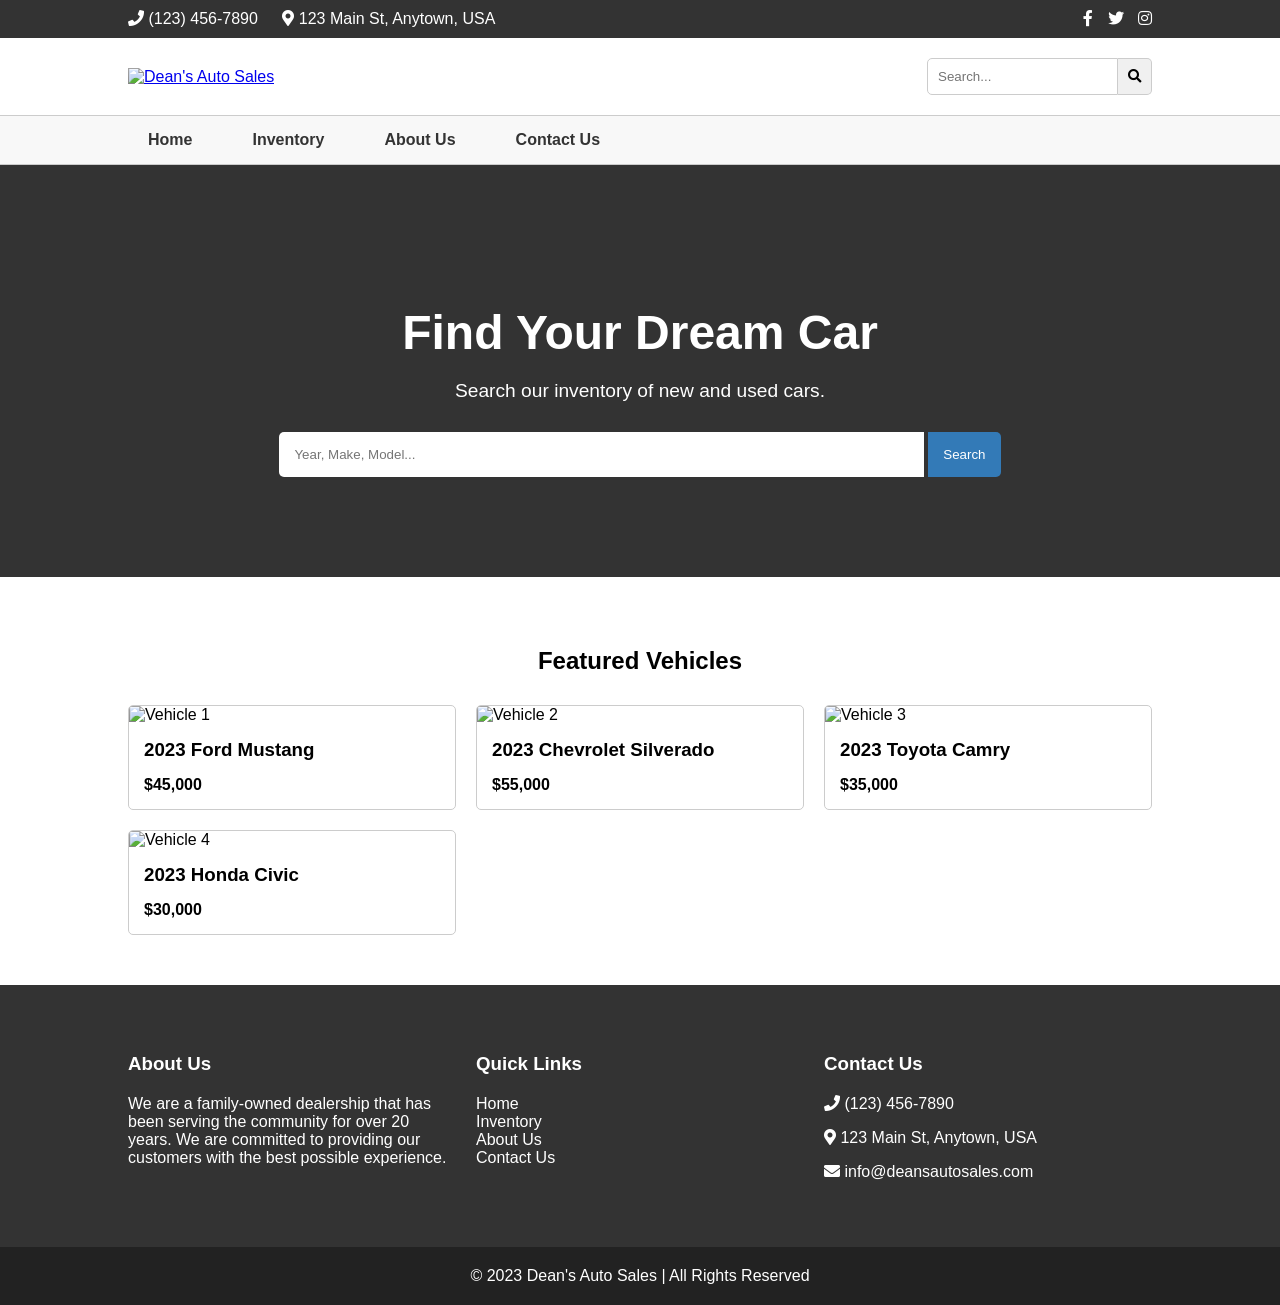
==== index.html @ e54031ce "Create initial structure for dealership website This commit creates the basic structure for the Dean" ====
<!DOCTYPE html>
<html lang="en">
<head>
    <meta charset="UTF-8">
    <meta name="viewport" content="width=device-width, initial-scale=1.0">
    <title>Dean's Auto Sales</title>
    <link rel="stylesheet" href="styles.css">
    <link rel="stylesheet" href="https://cdnjs.cloudflare.com/ajax/libs/font-awesome/5.15.4/css/all.min.css">
</head>
<body>
    <header>
        <div class="top-bar">
            <div class="container">
                <div class="contact-info">
                    <span><i class="fas fa-phone"></i> (123) 456-7890</span>
                    <span><i class="fas fa-map-marker-alt"></i> 123 Main St, Anytown, USA</span>
                </div>
                <div class="social-media">
                    <a href="#"><i class="fab fa-facebook-f"></i></a>
                    <a href="#"><i class="fab fa-twitter"></i></a>
                    <a href="#"><i class="fab fa-instagram"></i></a>
                </div>
            </div>
        </div>
        <div class="main-header">
            <div class="container">
                <div class="logo">
                    <a href="index.html">
                        <img src="https://via.placeholder.com/200x50" alt="Dean's Auto Sales">
                    </a>
                </div>
                <div class="search-bar">
                    <form>
                        <input type="text" placeholder="Search...">
                        <button type="submit"><i class="fas fa-search"></i></button>
                    </form>
                </div>
            </div>
        </div>
        <nav class="main-nav">
            <div class="container">
                <ul>
                    <li><a href="index.html">Home</a></li>
                    <li><a href="inventory.html">Inventory</a></li>
                    <li><a href="about.html">About Us</a></li>
                    <li><a href="contact.html">Contact Us</a></li>
                </ul>
            </div>
        </nav>
    </header>
    <main>
        <section class="hero">
            <div class="container">
                <h1>Find Your Dream Car</h1>
                <p>Search our inventory of new and used cars.</p>
                <div class="search-form">
                    <form>
                        <input type="text" placeholder="Year, Make, Model...">
                        <button type="submit">Search</button>
                    </form>
                </div>
            </div>
        </section>
        <section class="featured-vehicles">
            <div class="container">
                <h2>Featured Vehicles</h2>
                <div class="vehicle-grid">
                    <div class="vehicle-card">
                        <img src="https://via.placeholder.com/300x200" alt="Vehicle 1">
                        <h3>2023 Ford Mustang</h3>
                        <p>$45,000</p>
                    </div>
                    <div class="vehicle-card">
                        <img src="https://via.placeholder.com/300x200" alt="Vehicle 2">
                        <h3>2023 Chevrolet Silverado</h3>
                        <p>$55,000</p>
                    </div>
                    <div class="vehicle-card">
                        <img src="https://via.placeholder.com/300x200" alt="Vehicle 3">
                        <h3>2023 Toyota Camry</h3>
                        <p>$35,000</p>
                    </div>
                    <div class="vehicle-card">
                        <img src="https://via.placeholder.com/300x200" alt="Vehicle 4">
                        <h3>2023 Honda Civic</h3>
                        <p>$30,000</p>
                    </div>
                </div>
            </div>
        </section>
    </main>
    <footer>
        <div class="container">
            <div class="footer-content">
                <div class="footer-section about">
                    <h3>About Us</h3>
                    <p>We are a family-owned dealership that has been serving the community for over 20 years. We are committed to providing our customers with the best possible experience.</p>
                </div>
                <div class="footer-section links">
                    <h3>Quick Links</h3>
                    <ul>
                        <li><a href="index.html">Home</a></li>
                        <li><a href="inventory.html">Inventory</a></li>
                        <li><a href="about.html">About Us</a></li>
                        <li><a href="contact.html">Contact Us</a></li>
                    </ul>
                </div>
                <div class="footer-section contact">
                    <h3>Contact Us</h3>
                    <p><i class="fas fa-phone"></i> (123) 456-7890</p>
                    <p><i class="fas fa-map-marker-alt"></i> 123 Main St, Anytown, USA</p>
                    <p><i class="fas fa-envelope"></i> info@deansautosales.com</p>
                </div>
            </div>
        </div>
        <div class="footer-bottom">
            &copy; 2023 Dean's Auto Sales | All Rights Reserved
        </div>
    </footer>
    <script src="scripts.js"></script>
</body>
</html>
---- styles.css ----
/* styles.css */
body {
    font-family: Arial, sans-serif;
    margin: 0;
    padding: 0;
}

.container {
    width: 80%;
    margin: 0 auto;
}

.top-bar {
    background-color: #333;
    color: #fff;
    padding: 10px 0;
}

.top-bar .container {
    display: flex;
    justify-content: space-between;
    align-items: center;
}

.contact-info span {
    margin-right: 20px;
}

.social-media a {
    color: #fff;
    margin-left: 10px;
}

.main-header {
    padding: 20px 0;
}

.main-header .container {
    display: flex;
    justify-content: space-between;
    align-items: center;
}

.logo img {
    max-width: 200px;
}

.search-bar form {
    display: flex;
}

.search-bar input {
    padding: 10px;
    border: 1px solid #ccc;
    border-radius: 5px 0 0 5px;
}

.search-bar button {
    padding: 10px;
    border: 1px solid #ccc;
    background-color: #f0f0f0;
    border-left: none;
    border-radius: 0 5px 5px 0;
    cursor: pointer;
}

.main-nav {
    background-color: #f8f8f8;
    border-top: 1px solid #ccc;
    border-bottom: 1px solid #ccc;
}

.main-nav ul {
    list-style: none;
    margin: 0;
    padding: 0;
    display: flex;
}

.main-nav li {
    margin-right: 20px;
}

.main-nav a {
    display: block;
    padding: 15px 20px;
    text-decoration: none;
    color: #333;
    font-weight: bold;
}

.main-nav a:hover {
    background-color: #ddd;
}

/* Hero Section */
.hero {
    background-image: url('https://via.placeholder.com/1920x1080');
    background-color: #333;
    background-size: cover;
    background-position: center;
    color: #fff;
    padding: 100px 0;
    text-align: center;
}

.hero h1 {
    font-size: 3em;
    margin-bottom: 20px;
}

.hero p {
    font-size: 1.2em;
    margin-bottom: 30px;
}

.search-form input {
    padding: 15px;
    width: 60%;
    border: none;
    border-radius: 5px 0 0 5px;
}

.search-form button {
    padding: 15px;
    border: none;
    background-color: #337ab7;
    color: #fff;
    border-radius: 0 5px 5px 0;
    cursor: pointer;
}

/* Featured Vehicles Section */
.featured-vehicles {
    padding: 50px 0;
}

.featured-vehicles h2 {
    text-align: center;
    margin-bottom: 30px;
}

.vehicle-grid {
    display: grid;
    grid-template-columns: repeat(auto-fit, minmax(300px, 1fr));
    grid-gap: 20px;
}

.vehicle-card {
    border: 1px solid #ccc;
    border-radius: 5px;
    overflow: hidden;
}

.vehicle-card img {
    width: 100%;
    height: 200px;
    object-fit: cover;
}

.vehicle-card h3 {
    padding: 15px;
    margin: 0;
}

.vehicle-card p {
    padding: 0 15px 15px;
    margin: 0;
    font-weight: bold;
}

/* Footer */
footer {
    background-color: #333;
    color: #fff;
    padding: 50px 0 0;
}

.footer-content {
    display: grid;
    grid-template-columns: repeat(auto-fit, minmax(250px, 1fr));
    grid-gap: 20px;
}

.footer-section h3 {
    margin-bottom: 20px;
}

.footer-section ul {
    list-style: none;
    padding: 0;
}

.footer-section a {
    color: #fff;
    text-decoration: none;
}

.footer-bottom {
    background-color: #222;
    padding: 20px;
    text-align: center;
    margin-top: 50px;
}

/* Contact Form */
.contact-form {
    padding: 50px 0;
}

.contact-form h2 {
    text-align: center;
    margin-bottom: 30px;
}

.contact-form form {
    display: flex;
    flex-direction: column;
    width: 60%;
    margin: 0 auto;
}

.contact-form input,
.contact-form textarea {
    padding: 15px;
    margin-bottom: 20px;
    border: 1px solid #ccc;
    border-radius: 5px;
}

.contact-form button {
    padding: 15px;
    border: none;
    background-color: #337ab7;
    color: #fff;
    border-radius: 5px;
    cursor: pointer;
}
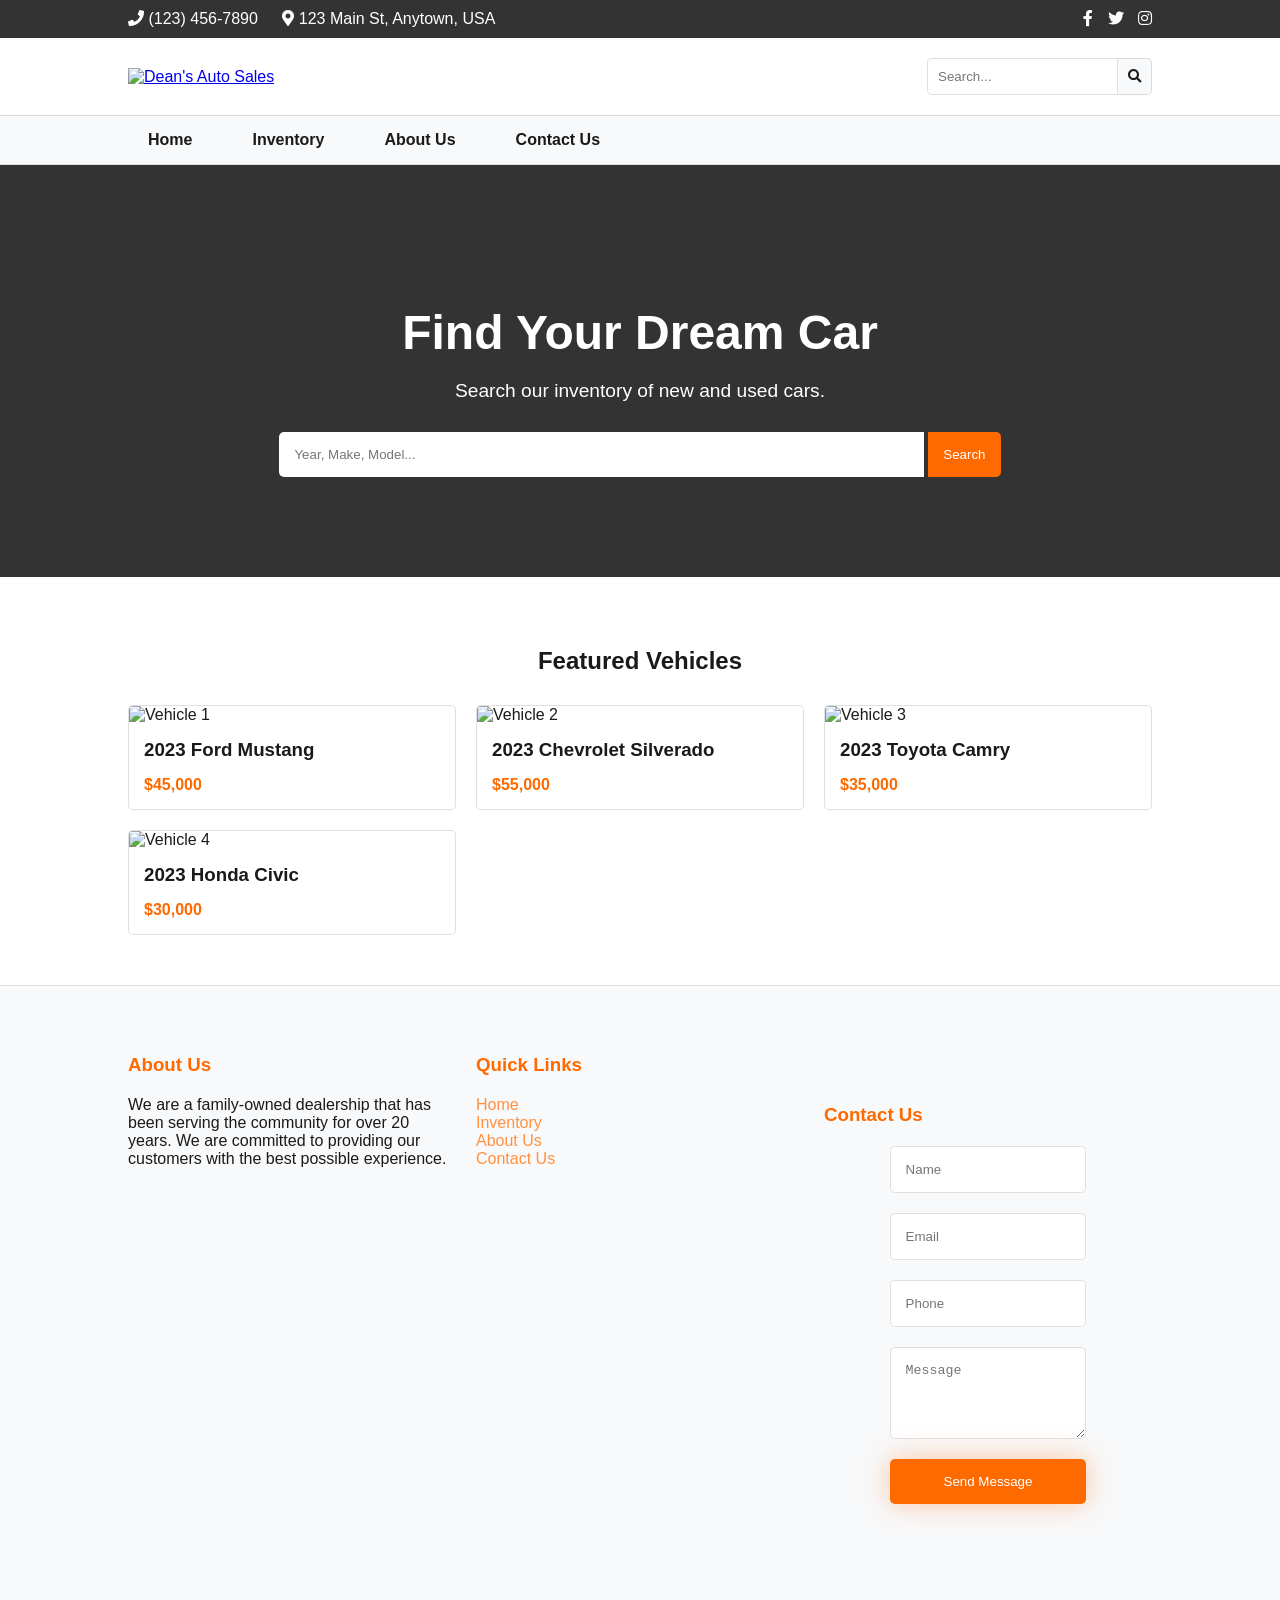
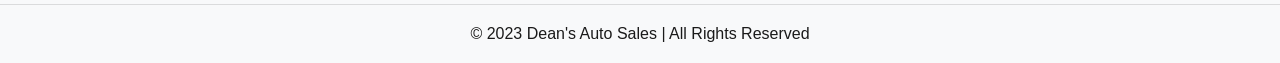
==== commit d10b7db7: "feat: Implement theme switching and contact form This commit introduces several new features and imp" ====
--- a/index.html
+++ b/index.html
@@ -89,7 +89,7 @@
             </div>
         </section>
     </main>
-    <footer>
+    <footer class="footer">
         <div class="container">
             <div class="footer-content">
                 <div class="footer-section about">
@@ -105,11 +105,15 @@
                         <li><a href="contact.html">Contact Us</a></li>
                     </ul>
                 </div>
-                <div class="footer-section contact">
+                <div class="footer-section contact-form-section">
                     <h3>Contact Us</h3>
-                    <p><i class="fas fa-phone"></i> (123) 456-7890</p>
-                    <p><i class="fas fa-map-marker-alt"></i> 123 Main St, Anytown, USA</p>
-                    <p><i class="fas fa-envelope"></i> info@deansautosales.com</p>
+                    <form class="contact-form">
+                        <input type="text" name="name" placeholder="Name" required>
+                        <input type="email" name="email" placeholder="Email" required>
+                        <input type="tel" name="phone" placeholder="Phone">
+                        <textarea name="message" placeholder="Message" rows="4"></textarea>
+                        <button type="submit">Send Message</button>
+                    </form>
                 </div>
             </div>
         </div>
--- a/styles.css
+++ b/styles.css
@@ -1,8 +1,30 @@
-/* styles.css */
+:root {
+    --bg: #ffffff;
+    --surface: #f8f9fa;
+    --text: #1a1a1a;
+    --muted: #666666;
+    --brand: #ff6a00;
+    --brand2: #ff9140;
+    --card: #ffffff;
+    --stroke: rgba(0,0,0,.12);
+    --input-bg: #ffffff;
+    --media-bg: #ece6ff;
+    --btn-primary-text: #ffffff;
+    --btn-primary-dark: #e55a00;
+    --btn-primary-border: #cc5000;
+    --header-bg: rgba(255,255,255,.95);
+    --footer-bg: rgba(248, 249, 250, 0.95);
+    --nav-mobile-bg: rgba(255,255,255,.98);
+    --glow-shadow: 0 0 28px rgba(255,106,0,.35);
+}
+
+/* Global Styles */
 body {
     font-family: Arial, sans-serif;
     margin: 0;
     padding: 0;
+    background-color: var(--bg);
+    color: var(--text);
 }
 
 .container {
@@ -10,6 +32,7 @@
     margin: 0 auto;
 }
 
+/* Header */
 .top-bar {
     background-color: #333;
     color: #fff;
@@ -33,6 +56,7 @@
 
 .main-header {
     padding: 20px 0;
+    background-color: var(--header-bg);
 }
 
 .main-header .container {
@@ -51,23 +75,26 @@
 
 .search-bar input {
     padding: 10px;
-    border: 1px solid #ccc;
+    border: 1px solid var(--stroke);
     border-radius: 5px 0 0 5px;
+    background-color: var(--input-bg);
+    color: var(--text);
 }
 
 .search-bar button {
     padding: 10px;
-    border: 1px solid #ccc;
-    background-color: #f0f0f0;
+    border: 1px solid var(--stroke);
+    background-color: var(--surface);
     border-left: none;
     border-radius: 0 5px 5px 0;
     cursor: pointer;
+    color: var(--text);
 }
 
 .main-nav {
-    background-color: #f8f8f8;
-    border-top: 1px solid #ccc;
-    border-bottom: 1px solid #ccc;
+    background-color: var(--surface);
+    border-top: 1px solid var(--stroke);
+    border-bottom: 1px solid var(--stroke);
 }
 
 .main-nav ul {
@@ -85,12 +112,12 @@
     display: block;
     padding: 15px 20px;
     text-decoration: none;
-    color: #333;
+    color: var(--text);
     font-weight: bold;
 }
 
 .main-nav a:hover {
-    background-color: #ddd;
+    background-color: var(--stroke);
 }
 
 /* Hero Section */
@@ -119,13 +146,15 @@
     width: 60%;
     border: none;
     border-radius: 5px 0 0 5px;
+    background-color: var(--input-bg);
+    color: var(--text);
 }
 
 .search-form button {
     padding: 15px;
     border: none;
-    background-color: #337ab7;
-    color: #fff;
+    background-color: var(--brand);
+    color: var(--btn-primary-text);
     border-radius: 0 5px 5px 0;
     cursor: pointer;
 }
@@ -147,9 +176,10 @@
 }
 
 .vehicle-card {
-    border: 1px solid #ccc;
+    border: 1px solid var(--stroke);
     border-radius: 5px;
     overflow: hidden;
+    background-color: var(--card);
 }
 
 .vehicle-card img {
@@ -167,13 +197,15 @@
     padding: 0 15px 15px;
     margin: 0;
     font-weight: bold;
+    color: var(--brand);
 }
 
 /* Footer */
 footer {
-    background-color: #333;
-    color: #fff;
+    background-color: var(--footer-bg);
+    color: var(--text);
     padding: 50px 0 0;
+    border-top: 1px solid var(--stroke);
 }
 
 .footer-content {
@@ -184,6 +216,7 @@
 
 .footer-section h3 {
     margin-bottom: 20px;
+    color: var(--brand);
 }
 
 .footer-section ul {
@@ -192,28 +225,34 @@
 }
 
 .footer-section a {
-    color: #fff;
+    color: var(--brand2);
     text-decoration: none;
 }
 
+.footer-section a:hover {
+    color: var(--brand);
+}
+
 .footer-bottom {
-    background-color: #222;
+    background-color: var(--surface);
     padding: 20px;
     text-align: center;
     margin-top: 50px;
+    border-top: 1px solid var(--stroke);
 }
 
 /* Contact Form */
-.contact-form {
+.contact-form-section {
     padding: 50px 0;
 }
 
-.contact-form h2 {
+.contact-form-section h2 {
     text-align: center;
     margin-bottom: 30px;
-}
-
-.contact-form form {
+    color: var(--brand);
+}
+
+.contact-form {
     display: flex;
     flex-direction: column;
     width: 60%;
@@ -224,15 +263,103 @@
 .contact-form textarea {
     padding: 15px;
     margin-bottom: 20px;
-    border: 1px solid #ccc;
+    border: 1px solid var(--stroke);
     border-radius: 5px;
+    background-color: var(--input-bg);
+    color: var(--text);
 }
 
 .contact-form button {
     padding: 15px;
     border: none;
-    background-color: #337ab7;
-    color: #fff;
+    background-color: var(--brand);
+    color: var(--btn-primary-text);
     border-radius: 5px;
     cursor: pointer;
-}
+    box-shadow: var(--glow-shadow);
+}
+
+.contact-form button:hover {
+    background-color: var(--btn-primary-dark);
+}
+
+/* Vehicle Detail Page Styles */
+.vehicle-detail-page {
+    padding: 40px 0;
+}
+.detail-header {
+    display: flex;
+    gap: 30px;
+    flex-wrap: wrap;
+}
+.album-column {
+    flex: 1;
+    min-width: 300px;
+    max-width: 600px;
+}
+.detail-info {
+    flex: 1;
+    min-width: 300px;
+}
+.viewer {
+    position: relative;
+    border-radius: 8px;
+    overflow: hidden;
+    background: var(--media-bg);
+}
+.viewer img {
+    width: 100%;
+    height: auto;
+    display: block;
+}
+.thumbs {
+    display: flex;
+    gap: 8px;
+    margin-top: 10px;
+    flex-wrap: nowrap;
+    overflow-x: auto;
+}
+.thumb {
+    flex: 0 0 auto;
+    border: 2px solid transparent;
+    border-radius: 6px;
+    cursor: pointer;
+    overflow: hidden;
+    width: 80px;
+    height: 60px;
+}
+.thumb img {
+    width: 100%;
+    height: 100%;
+    object-fit: cover;
+    display: block;
+}
+.thumb.active {
+    border-color: var(--brand);
+}
+
+.description-box {
+    margin-top: 20px;
+    padding: 20px;
+    background: var(--surface);
+    border-radius: 12px;
+    border: 1px solid var(--stroke);
+}
+.description-box h2 {
+    font-size: 22px;
+    font-weight: 700;
+    color: var(--brand);
+    margin-bottom: 12px;
+}
+.specs .spec {
+    background: color-mix(in srgb, var(--brand) 10%, transparent);
+    border: 1px solid var(--stroke);
+    border-radius: 10px;
+    padding: 10px;
+    margin-bottom: 10px;
+}
+.price {
+    color: var(--brand);
+    font-size: 2em;
+    font-weight: bold;
+}
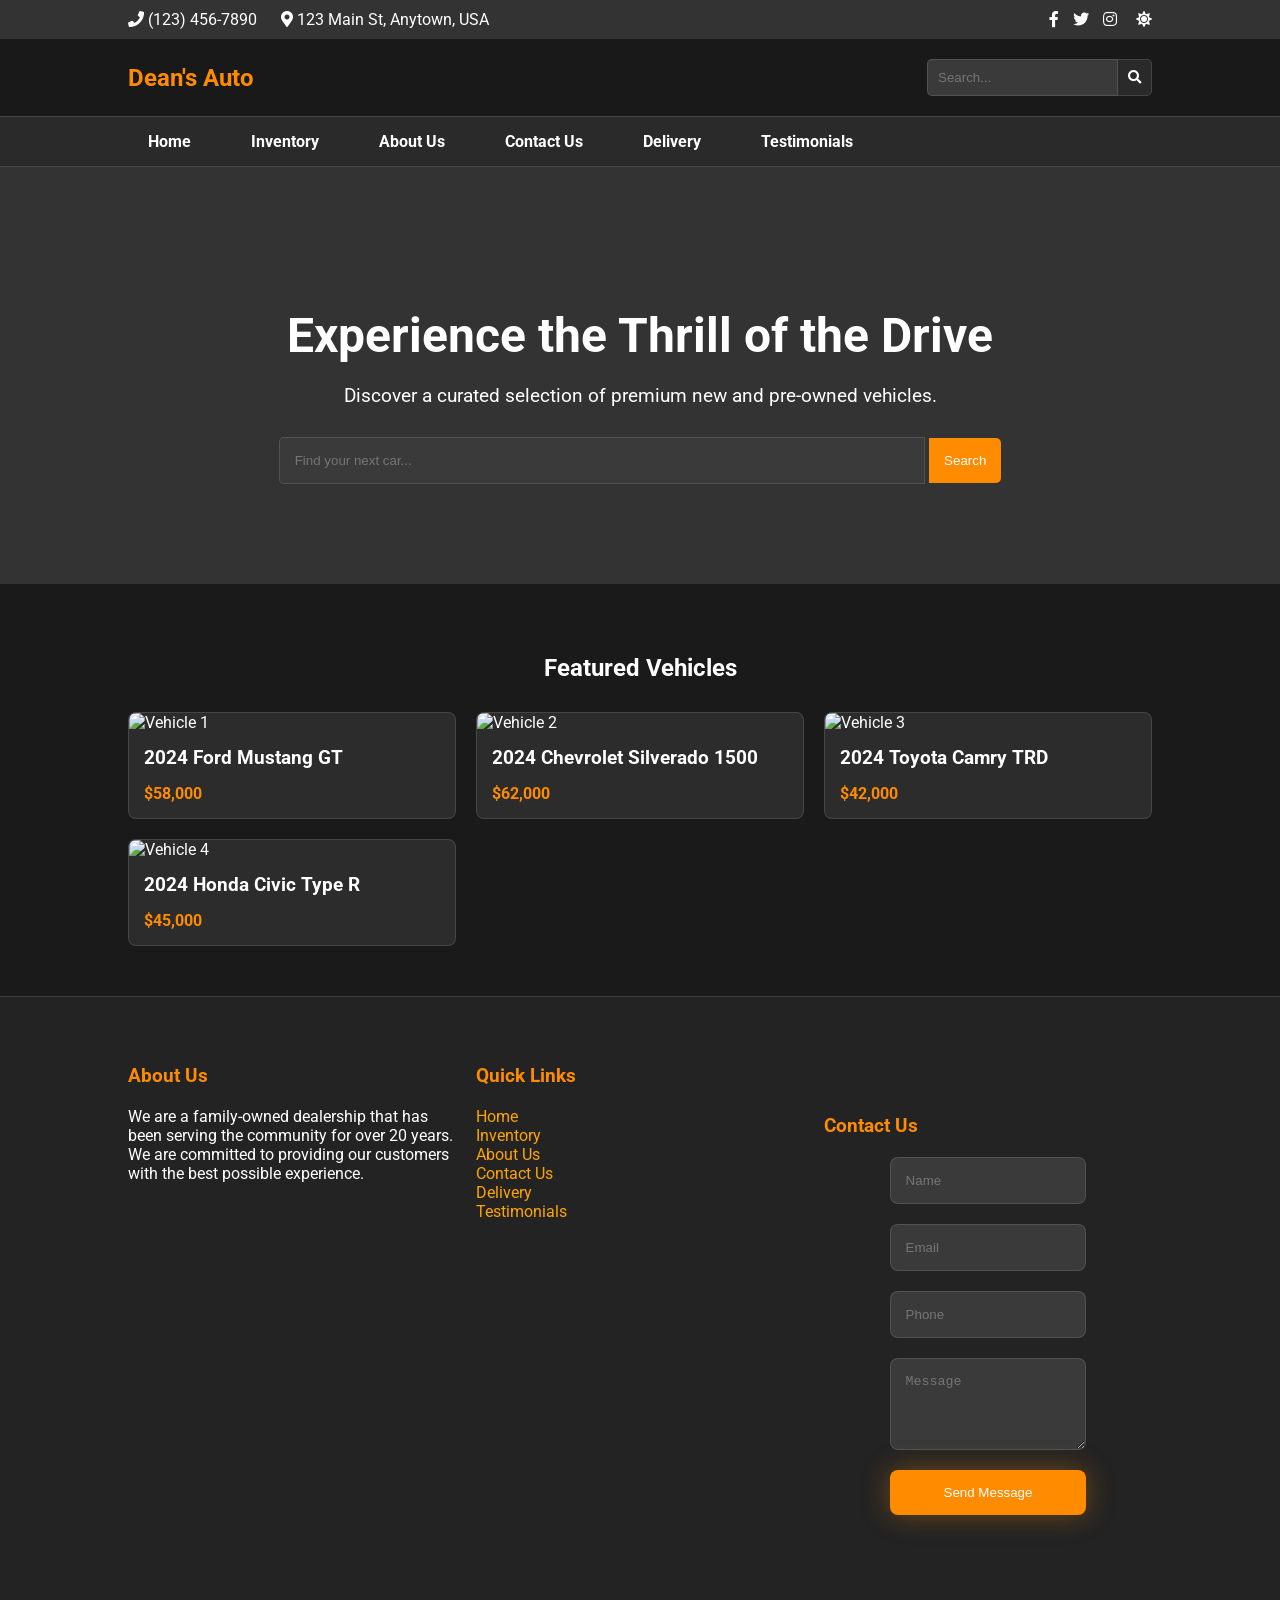
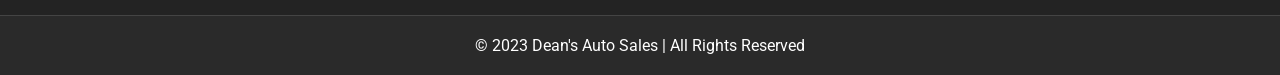
==== commit 4f16fdb1: "feat: Implement final static site with JS templating and theme switcher This commit delivers the com" ====
--- a/index.html
+++ b/index.html
@@ -3,59 +3,21 @@
 <head>
     <meta charset="UTF-8">
     <meta name="viewport" content="width=device-width, initial-scale=1.0">
-    <title>Dean's Auto Sales</title>
-    <link rel="stylesheet" href="styles.css">
+    <title>Home - Dean's Auto Sales</title>
+    <link rel="stylesheet" href="assets/css/styles.css">
     <link rel="stylesheet" href="https://cdnjs.cloudflare.com/ajax/libs/font-awesome/5.15.4/css/all.min.css">
+    <link href="https://fonts.googleapis.com/css2?family=Roboto:wght@400;700&display=swap" rel="stylesheet">
 </head>
 <body>
-    <header>
-        <div class="top-bar">
+    <div id="header-placeholder"></div>
+    <main>
+        <section class="hero" style="background-image: url('https://via.placeholder.com/1920x1080');">
             <div class="container">
-                <div class="contact-info">
-                    <span><i class="fas fa-phone"></i> (123) 456-7890</span>
-                    <span><i class="fas fa-map-marker-alt"></i> 123 Main St, Anytown, USA</span>
-                </div>
-                <div class="social-media">
-                    <a href="#"><i class="fab fa-facebook-f"></i></a>
-                    <a href="#"><i class="fab fa-twitter"></i></a>
-                    <a href="#"><i class="fab fa-instagram"></i></a>
-                </div>
-            </div>
-        </div>
-        <div class="main-header">
-            <div class="container">
-                <div class="logo">
-                    <a href="index.html">
-                        <img src="https://via.placeholder.com/200x50" alt="Dean's Auto Sales">
-                    </a>
-                </div>
-                <div class="search-bar">
-                    <form>
-                        <input type="text" placeholder="Search...">
-                        <button type="submit"><i class="fas fa-search"></i></button>
-                    </form>
-                </div>
-            </div>
-        </div>
-        <nav class="main-nav">
-            <div class="container">
-                <ul>
-                    <li><a href="index.html">Home</a></li>
-                    <li><a href="inventory.html">Inventory</a></li>
-                    <li><a href="about.html">About Us</a></li>
-                    <li><a href="contact.html">Contact Us</a></li>
-                </ul>
-            </div>
-        </nav>
-    </header>
-    <main>
-        <section class="hero">
-            <div class="container">
-                <h1>Find Your Dream Car</h1>
-                <p>Search our inventory of new and used cars.</p>
+                <h1>Experience the Thrill of the Drive</h1>
+                <p>Discover a curated selection of premium new and pre-owned vehicles.</p>
                 <div class="search-form">
                     <form>
-                        <input type="text" placeholder="Year, Make, Model...">
+                        <input type="text" placeholder="Find your next car...">
                         <button type="submit">Search</button>
                     </form>
                 </div>
@@ -67,60 +29,30 @@
                 <div class="vehicle-grid">
                     <div class="vehicle-card">
                         <img src="https://via.placeholder.com/300x200" alt="Vehicle 1">
-                        <h3>2023 Ford Mustang</h3>
-                        <p>$45,000</p>
+                        <h3>2024 Ford Mustang GT</h3>
+                        <p>$58,000</p>
                     </div>
                     <div class="vehicle-card">
                         <img src="https://via.placeholder.com/300x200" alt="Vehicle 2">
-                        <h3>2023 Chevrolet Silverado</h3>
-                        <p>$55,000</p>
+                        <h3>2024 Chevrolet Silverado 1500</h3>
+                        <p>$62,000</p>
                     </div>
                     <div class="vehicle-card">
                         <img src="https://via.placeholder.com/300x200" alt="Vehicle 3">
-                        <h3>2023 Toyota Camry</h3>
-                        <p>$35,000</p>
+                        <h3>2024 Toyota Camry TRD</h3>
+                        <p>$42,000</p>
                     </div>
                     <div class="vehicle-card">
                         <img src="https://via.placeholder.com/300x200" alt="Vehicle 4">
-                        <h3>2023 Honda Civic</h3>
-                        <p>$30,000</p>
+                        <h3>2024 Honda Civic Type R</h3>
+                        <p>$45,000</p>
                     </div>
                 </div>
             </div>
         </section>
     </main>
-    <footer class="footer">
-        <div class="container">
-            <div class="footer-content">
-                <div class="footer-section about">
-                    <h3>About Us</h3>
-                    <p>We are a family-owned dealership that has been serving the community for over 20 years. We are committed to providing our customers with the best possible experience.</p>
-                </div>
-                <div class="footer-section links">
-                    <h3>Quick Links</h3>
-                    <ul>
-                        <li><a href="index.html">Home</a></li>
-                        <li><a href="inventory.html">Inventory</a></li>
-                        <li><a href="about.html">About Us</a></li>
-                        <li><a href="contact.html">Contact Us</a></li>
-                    </ul>
-                </div>
-                <div class="footer-section contact-form-section">
-                    <h3>Contact Us</h3>
-                    <form class="contact-form">
-                        <input type="text" name="name" placeholder="Name" required>
-                        <input type="email" name="email" placeholder="Email" required>
-                        <input type="tel" name="phone" placeholder="Phone">
-                        <textarea name="message" placeholder="Message" rows="4"></textarea>
-                        <button type="submit">Send Message</button>
-                    </form>
-                </div>
-            </div>
-        </div>
-        <div class="footer-bottom">
-            &copy; 2023 Dean's Auto Sales | All Rights Reserved
-        </div>
-    </footer>
-    <script src="scripts.js"></script>
+    <div id="footer-placeholder"></div>
+    <script src="assets/js/main.js"></script>
+    <script src="assets/js/scripts.js"></script>
 </body>
-</html>+</html>
--- a/assets/css/styles.css
+++ b/assets/css/styles.css
@@ -0,0 +1,605 @@
+:root {
+    --bg: #1a1a1a;
+    --surface: #2a2a2a;
+    --text: #ffffff;
+    --muted: #a0a0a0;
+    --brand: #ff8c00;
+    --brand2: #ffa500;
+    --card: #2c2c2c;
+    --stroke: rgba(255,255,255,.12);
+    --input-bg: #3a3a3a;
+    --media-bg: #3c3c3c;
+    --btn-primary-text: #ffffff;
+    --btn-primary-dark: #e07b00;
+    --btn-primary-border: #c76e00;
+    --header-bg: rgba(26,26,26,.95);
+    --footer-bg: rgba(36, 36, 36, 0.95);
+    --nav-mobile-bg: rgba(26,26,26,.98);
+    --glow-shadow: 0 0 28px rgba(255,140,0,.35);
+}
+
+/* Global Styles */
+body {
+    font-family: 'Roboto', sans-serif;
+    margin: 0;
+    padding: 0;
+    background-color: var(--bg);
+    color: var(--text);
+}
+
+.container {
+    width: 80%;
+    margin: 0 auto;
+}
+
+/* Header */
+.top-bar {
+    background-color: #333;
+    color: #fff;
+    padding: 10px 0;
+}
+
+.top-bar .container {
+    display: flex;
+    justify-content: space-between;
+    align-items: center;
+}
+
+.contact-info span {
+    margin-right: 20px;
+}
+
+.social-media a {
+    color: #fff;
+    margin-left: 10px;
+    transition: color 0.3s ease;
+}
+
+.social-media a:hover {
+    color: var(--brand);
+}
+
+.theme-toggle-btn {
+    background: none;
+    border: none;
+    color: var(--text);
+    cursor: pointer;
+    font-size: 16px;
+    margin-left: 15px;
+    padding: 0;
+    transition: color 0.3s ease;
+}
+
+.theme-toggle-btn:hover {
+    color: var(--brand);
+}
+
+.main-header {
+    padding: 20px 0;
+    background-color: var(--header-bg);
+}
+
+.main-header .container {
+    display: flex;
+    justify-content: space-between;
+    align-items: center;
+}
+
+.logo img {
+    max-width: 200px;
+}
+
+.search-bar form {
+    display: flex;
+}
+
+.search-bar input {
+    padding: 10px;
+    border: 1px solid var(--stroke);
+    border-radius: 5px 0 0 5px;
+    background-color: var(--input-bg);
+    color: var(--text);
+    transition: border-color 0.3s ease;
+}
+
+.search-bar input:focus {
+    outline: none;
+    border-color: var(--brand);
+}
+
+.search-bar button {
+    padding: 10px;
+    border: 1px solid var(--stroke);
+    background-color: var(--surface);
+    border-left: none;
+    border-radius: 0 5px 5px 0;
+    cursor: pointer;
+    color: var(--text);
+    transition: background-color 0.3s ease;
+}
+
+.search-bar button:hover {
+    background-color: var(--brand);
+}
+
+.main-nav {
+    background-color: var(--surface);
+    border-top: 1px solid var(--stroke);
+    border-bottom: 1px solid var(--stroke);
+}
+
+.main-nav ul {
+    list-style: none;
+    margin: 0;
+    padding: 0;
+    display: flex;
+}
+
+.main-nav li {
+    margin-right: 20px;
+}
+
+.main-nav a {
+    display: block;
+    padding: 15px 20px;
+    text-decoration: none;
+    color: var(--text);
+    font-weight: bold;
+    transition: background-color 0.3s ease, color 0.3s ease;
+}
+
+.main-nav a:hover {
+    background-color: var(--brand);
+    color: var(--btn-primary-text);
+}
+
+/* Hero Section */
+.hero {
+    background-image: url('https://via.placeholder.com/1920x1080');
+    background-color: #333;
+    background-size: cover;
+    background-position: center;
+    color: #fff;
+    padding: 100px 0;
+    text-align: center;
+    animation: fadeIn 1s ease-in-out;
+}
+
+.hero h1 {
+    font-size: 3em;
+    margin-bottom: 20px;
+}
+
+.hero p {
+    font-size: 1.2em;
+    margin-bottom: 30px;
+}
+
+.search-form input {
+    padding: 15px;
+    width: 60%;
+    border: 1px solid var(--stroke);
+    border-radius: 5px 0 0 5px;
+    background-color: var(--input-bg);
+    color: var(--text);
+    transition: border-color 0.3s ease;
+}
+
+.search-form input:focus {
+    outline: none;
+    border-color: var(--brand);
+}
+
+.search-form button {
+    padding: 15px;
+    border: none;
+    background-color: var(--brand);
+    color: var(--btn-primary-text);
+    border-radius: 0 5px 5px 0;
+    cursor: pointer;
+    transition: background-color 0.3s ease;
+}
+
+.search-form button:hover {
+    background-color: var(--btn-primary-dark);
+}
+
+/* Featured Vehicles Section */
+.featured-vehicles {
+    padding: 50px 0;
+}
+
+.featured-vehicles h2 {
+    text-align: center;
+    margin-bottom: 30px;
+}
+
+.vehicle-grid {
+    display: grid;
+    grid-template-columns: repeat(auto-fit, minmax(300px, 1fr));
+    grid-gap: 20px;
+    animation: fadeIn 1s ease-in-out;
+}
+
+.vehicle-card {
+    border: 1px solid var(--stroke);
+    border-radius: 8px;
+    overflow: hidden;
+    background-color: var(--card);
+    transition: transform 0.3s ease, box-shadow 0.3s ease;
+}
+
+.vehicle-card:hover {
+    transform: translateY(-5px);
+    box-shadow: 0 10px 20px rgba(0,0,0,0.2);
+}
+
+.vehicle-card img {
+    width: 100%;
+    height: 200px;
+    object-fit: cover;
+}
+
+.vehicle-card h3 {
+    padding: 15px;
+    margin: 0;
+}
+
+.vehicle-card p {
+    padding: 0 15px 15px;
+    margin: 0;
+    font-weight: bold;
+    color: var(--brand);
+}
+
+/* Footer */
+footer {
+    background-color: var(--footer-bg);
+    color: var(--text);
+    padding: 50px 0 0;
+    border-top: 1px solid var(--stroke);
+}
+
+.footer-content {
+    display: grid;
+    grid-template-columns: repeat(auto-fit, minmax(250px, 1fr));
+    grid-gap: 20px;
+}
+
+.footer-section h3 {
+    margin-bottom: 20px;
+    color: var(--brand);
+}
+
+.footer-section ul {
+    list-style: none;
+    padding: 0;
+}
+
+.footer-section a {
+    color: var(--brand2);
+    text-decoration: none;
+    transition: color 0.3s ease;
+}
+
+.footer-section a:hover {
+    color: var(--brand);
+}
+
+.footer-bottom {
+    background-color: var(--surface);
+    padding: 20px;
+    text-align: center;
+    margin-top: 50px;
+    border-top: 1px solid var(--stroke);
+}
+
+/* Contact Form */
+.contact-form-section {
+    padding: 50px 0;
+}
+
+.contact-form-section h2 {
+    text-align: center;
+    margin-bottom: 30px;
+    color: var(--brand);
+}
+
+.contact-form {
+    display: flex;
+    flex-direction: column;
+    width: 60%;
+    margin: 0 auto;
+}
+
+.contact-form input,
+.contact-form textarea {
+    padding: 15px;
+    margin-bottom: 20px;
+    border: 1px solid var(--stroke);
+    border-radius: 8px;
+    background-color: var(--input-bg);
+    color: var(--text);
+    transition: border-color 0.3s ease, box-shadow 0.3s ease;
+}
+
+.contact-form input:focus,
+.contact-form textarea:focus {
+    outline: none;
+    border-color: var(--brand);
+    box-shadow: 0 0 10px rgba(255,140,0,0.5);
+}
+
+.contact-form button {
+    padding: 15px;
+    border: none;
+    background-color: var(--brand);
+    color: var(--btn-primary-text);
+    border-radius: 8px;
+    cursor: pointer;
+    box-shadow: var(--glow-shadow);
+    transition: background-color 0.3s ease, transform 0.3s ease;
+}
+
+.contact-form button:hover {
+    background-color: var(--btn-primary-dark);
+    transform: scale(1.05);
+}
+
+/* Vehicle Detail Page Styles */
+.vehicle-detail-page {
+    padding: 40px 0;
+    animation: fadeIn 1s ease-in-out;
+}
+.detail-header {
+    display: flex;
+    gap: 30px;
+    flex-wrap: wrap;
+}
+.album-column {
+    flex: 1;
+    min-width: 300px;
+    max-width: 600px;
+}
+.detail-info {
+    flex: 1;
+    min-width: 300px;
+}
+.viewer {
+    position: relative;
+    border-radius: 8px;
+    overflow: hidden;
+    background: var(--media-bg);
+}
+.viewer img {
+    width: 100%;
+    height: auto;
+    display: block;
+}
+.thumbs {
+    display: flex;
+    gap: 8px;
+    margin-top: 10px;
+    flex-wrap: nowrap;
+    overflow-x: auto;
+}
+.thumb {
+    flex: 0 0 auto;
+    border: 2px solid transparent;
+    border-radius: 6px;
+    cursor: pointer;
+    overflow: hidden;
+    width: 80px;
+    height: 60px;
+    transition: border-color 0.3s ease;
+}
+.thumb img {
+    width: 100%;
+    height: 100%;
+    object-fit: cover;
+    display: block;
+}
+.thumb.active, .thumb:hover {
+    border-color: var(--brand);
+}
+
+.description-box {
+    margin-top: 20px;
+    padding: 20px;
+    background: var(--surface);
+    border-radius: 12px;
+    border: 1px solid var(--stroke);
+}
+.description-box h2 {
+    font-size: 22px;
+    font-weight: 700;
+    color: var(--brand);
+    margin-bottom: 12px;
+}
+.specs .spec {
+    background: color-mix(in srgb, var(--brand) 10%, transparent);
+    border: 1px solid var(--stroke);
+    border-radius: 10px;
+    padding: 10px;
+    margin-bottom: 10px;
+}
+.price {
+    color: var(--brand);
+    font-size: 2em;
+    font-weight: bold;
+}
+
+/* About Us Page Styles */
+.about-us {
+    padding: 50px 0;
+    animation: fadeIn 1s ease-in-out;
+}
+
+.about-us h2 {
+    text-align: center;
+    margin-bottom: 30px;
+}
+
+.meet-the-team {
+    padding: 50px 0;
+    background-color: var(--surface);
+}
+
+.meet-the-team h2 {
+    text-align: center;
+    margin-bottom: 30px;
+}
+
+.team-grid {
+    display: grid;
+    grid-template-columns: repeat(auto-fit, minmax(250px, 1fr));
+    grid-gap: 20px;
+    animation: fadeIn 1s ease-in-out;
+}
+
+.team-member {
+    text-align: center;
+    transition: transform 0.3s ease;
+}
+
+.team-member:hover {
+    transform: scale(1.05);
+}
+
+.team-member img {
+    width: 150px;
+    height: 150px;
+    border-radius: 50%;
+    object-fit: cover;
+    margin-bottom: 15px;
+    border: 3px solid var(--brand);
+}
+
+.team-member h3 {
+    margin: 0;
+}
+
+.team-member p {
+    color: var(--muted);
+}
+
+/* Animations */
+@keyframes fadeIn {
+    from {
+        opacity: 0;
+        transform: translateY(20px);
+    }
+    to {
+        opacity: 1;
+        transform: translateY(0);
+    }
+}
+
+/* Contact Page Styles */
+.contact-page {
+    padding: 50px 0;
+    animation: fadeIn 1s ease-in-out;
+}
+
+.contact-page h2 {
+    text-align: center;
+    margin-bottom: 20px;
+}
+
+.contact-page p {
+    text-align: center;
+    margin-bottom: 40px;
+    color: var(--muted);
+}
+
+.contact-grid {
+    display: grid;
+    grid-template-columns: 1fr 1fr;
+    grid-gap: 40px;
+}
+
+.contact-info-section h3 {
+    color: var(--brand);
+    margin-bottom: 15px;
+}
+
+.map {
+    margin-top: 20px;
+    border-radius: 8px;
+    overflow: hidden;
+}
+
+/* Inventory Page Styles */
+.inventory-page {
+    padding: 50px 0;
+    animation: fadeIn 1s ease-in-out;
+}
+
+.inventory-page h2 {
+    text-align: center;
+    margin-bottom: 30px;
+}
+
+.filter-sort-section {
+    display: flex;
+    justify-content: space-between;
+    align-items: center;
+    margin-bottom: 30px;
+    background-color: var(--surface);
+    padding: 20px;
+    border-radius: 8px;
+}
+
+.filter-options select,
+.sort-options select {
+    padding: 10px;
+    border: 1px solid var(--stroke);
+    border-radius: 8px;
+    background-color: var(--input-bg);
+    color: var(--text);
+    margin-right: 10px;
+    transition: border-color 0.3s ease;
+}
+
+.filter-options select:focus,
+.sort-options select:focus {
+    outline: none;
+    border-color: var(--brand);
+}
+
+/* Testimonials Page Styles */
+.testimonials-page {
+    padding: 50px 0;
+    animation: fadeIn 1s ease-in-out;
+}
+
+.testimonials-page h2 {
+    text-align: center;
+    margin-bottom: 30px;
+}
+
+.testimonial-grid {
+    display: grid;
+    grid-template-columns: repeat(auto-fit, minmax(300px, 1fr));
+    grid-gap: 20px;
+    animation: fadeIn 1s ease-in-out;
+}
+
+.testimonial-card {
+    background-color: var(--surface);
+    padding: 30px;
+    border-radius: 8px;
+    border-left: 5px solid var(--brand);
+    transition: transform 0.3s ease, box-shadow 0.3s ease;
+}
+
+.testimonial-card:hover {
+    transform: translateY(-5px);
+    box-shadow: 0 10px 20px rgba(0,0,0,0.2);
+}
+
+.customer-name {
+    font-weight: bold;
+    color: var(--brand);
+    text-align: right;
+}
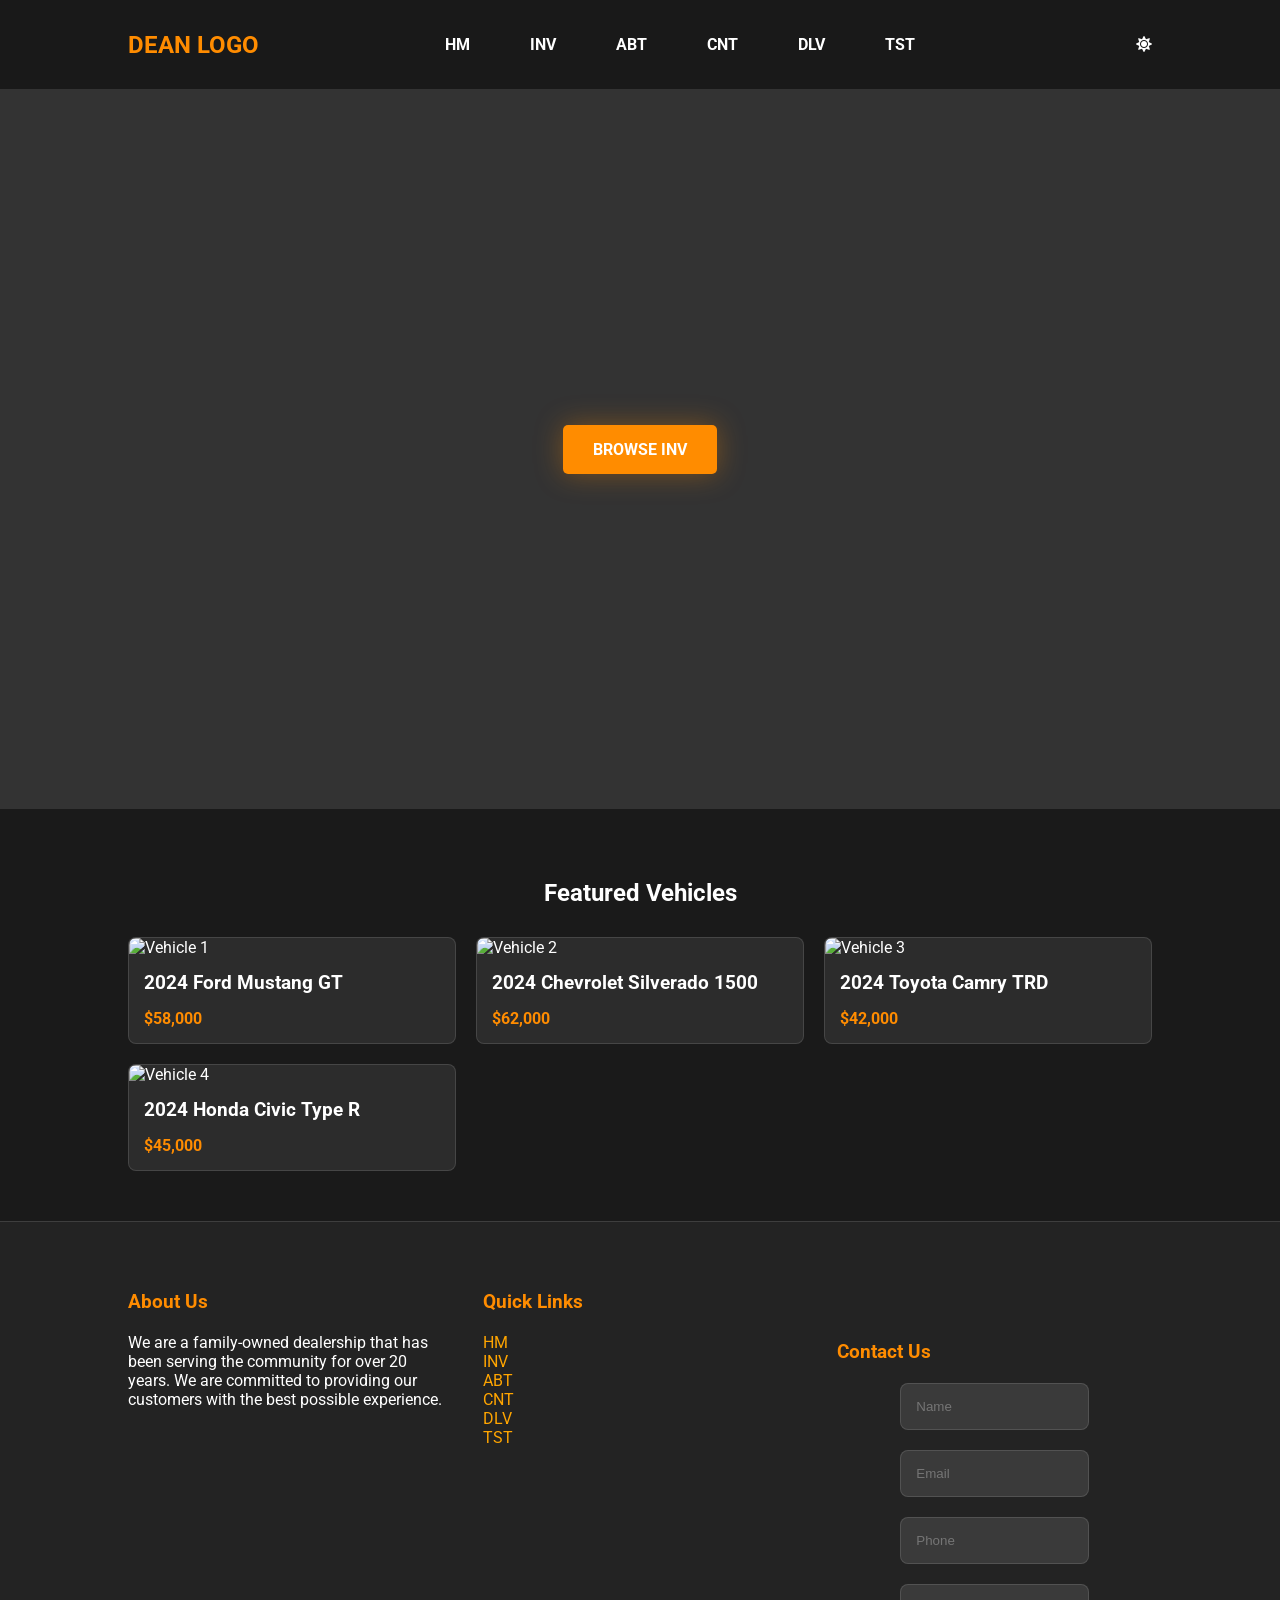
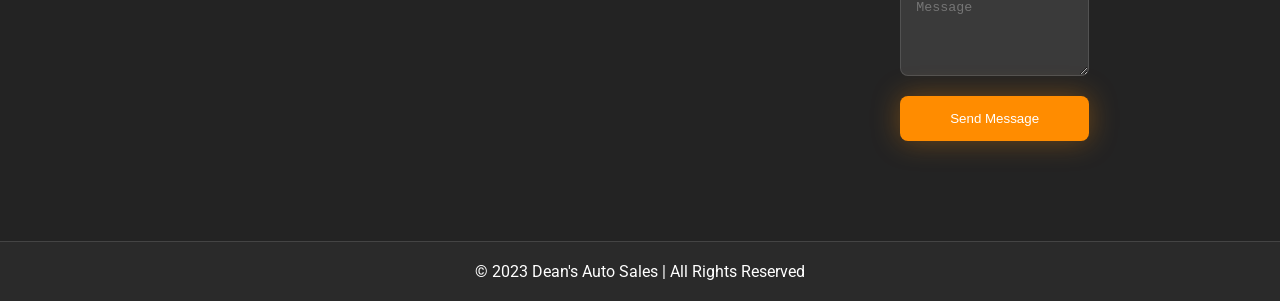
==== commit 43c85b41: "feat: Redesign header, hero, and footer Redesigned the header, hero section, and footer to match the" ====
--- a/index.html
+++ b/index.html
@@ -11,16 +11,9 @@
 <body>
     <div id="header-placeholder"></div>
     <main>
-        <section class="hero" style="background-image: url('https://via.placeholder.com/1920x1080');">
+        <section class="hero" style="background-image: url('https://placehold.co/1920x1080/2a2a2a/ffffff?text=HERO+IMAGE');">
             <div class="container">
-                <h1>Experience the Thrill of the Drive</h1>
-                <p>Discover a curated selection of premium new and pre-owned vehicles.</p>
-                <div class="search-form">
-                    <form>
-                        <input type="text" placeholder="Find your next car...">
-                        <button type="submit">Search</button>
-                    </form>
-                </div>
+                <a href="inventory.html" class="btn-hero">BROWSE INV</a>
             </div>
         </section>
         <section class="featured-vehicles">
--- a/assets/css/styles.css
+++ b/assets/css/styles.css
@@ -33,32 +33,6 @@
 }
 
 /* Header */
-.top-bar {
-    background-color: #333;
-    color: #fff;
-    padding: 10px 0;
-}
-
-.top-bar .container {
-    display: flex;
-    justify-content: space-between;
-    align-items: center;
-}
-
-.contact-info span {
-    margin-right: 20px;
-}
-
-.social-media a {
-    color: #fff;
-    margin-left: 10px;
-    transition: color 0.3s ease;
-}
-
-.social-media a:hover {
-    color: var(--brand);
-}
-
 .theme-toggle-btn {
     background: none;
     border: none;
@@ -89,43 +63,10 @@
     max-width: 200px;
 }
 
-.search-bar form {
-    display: flex;
-}
-
-.search-bar input {
-    padding: 10px;
-    border: 1px solid var(--stroke);
-    border-radius: 5px 0 0 5px;
-    background-color: var(--input-bg);
-    color: var(--text);
-    transition: border-color 0.3s ease;
-}
-
-.search-bar input:focus {
-    outline: none;
-    border-color: var(--brand);
-}
-
-.search-bar button {
-    padding: 10px;
-    border: 1px solid var(--stroke);
-    background-color: var(--surface);
-    border-left: none;
-    border-radius: 0 5px 5px 0;
-    cursor: pointer;
-    color: var(--text);
-    transition: background-color 0.3s ease;
-}
-
-.search-bar button:hover {
-    background-color: var(--brand);
-}
-
 .main-nav {
-    background-color: var(--surface);
-    border-top: 1px solid var(--stroke);
-    border-bottom: 1px solid var(--stroke);
+    flex-grow: 1;
+    display: flex;
+    justify-content: center;
 }
 
 .main-nav ul {
@@ -155,53 +96,32 @@
 
 /* Hero Section */
 .hero {
-    background-image: url('https://via.placeholder.com/1920x1080');
     background-color: #333;
     background-size: cover;
     background-position: center;
     color: #fff;
-    padding: 100px 0;
-    text-align: center;
-    animation: fadeIn 1s ease-in-out;
-}
-
-.hero h1 {
-    font-size: 3em;
-    margin-bottom: 20px;
-}
-
-.hero p {
-    font-size: 1.2em;
-    margin-bottom: 30px;
-}
-
-.search-form input {
-    padding: 15px;
-    width: 60%;
-    border: 1px solid var(--stroke);
-    border-radius: 5px 0 0 5px;
-    background-color: var(--input-bg);
-    color: var(--text);
-    transition: border-color 0.3s ease;
-}
-
-.search-form input:focus {
-    outline: none;
-    border-color: var(--brand);
-}
-
-.search-form button {
-    padding: 15px;
-    border: none;
+    height: 80vh;
+    display: flex;
+    align-items: center;
+    justify-content: center;
+    text-align: center;
+    animation: fadeIn 1s ease-in-out;
+}
+
+.btn-hero {
     background-color: var(--brand);
     color: var(--btn-primary-text);
-    border-radius: 0 5px 5px 0;
-    cursor: pointer;
-    transition: background-color 0.3s ease;
-}
-
-.search-form button:hover {
+    padding: 15px 30px;
+    text-decoration: none;
+    font-weight: bold;
+    border-radius: 5px;
+    transition: background-color 0.3s ease, transform 0.3s ease;
+    box-shadow: var(--glow-shadow);
+}
+
+.btn-hero:hover {
     background-color: var(--btn-primary-dark);
+    transform: scale(1.05);
 }
 
 /* Featured Vehicles Section */
@@ -262,8 +182,8 @@
 
 .footer-content {
     display: grid;
-    grid-template-columns: repeat(auto-fit, minmax(250px, 1fr));
-    grid-gap: 20px;
+    grid-template-columns: 1fr 1fr 1fr;
+    grid-gap: 40px;
 }
 
 .footer-section h3 {
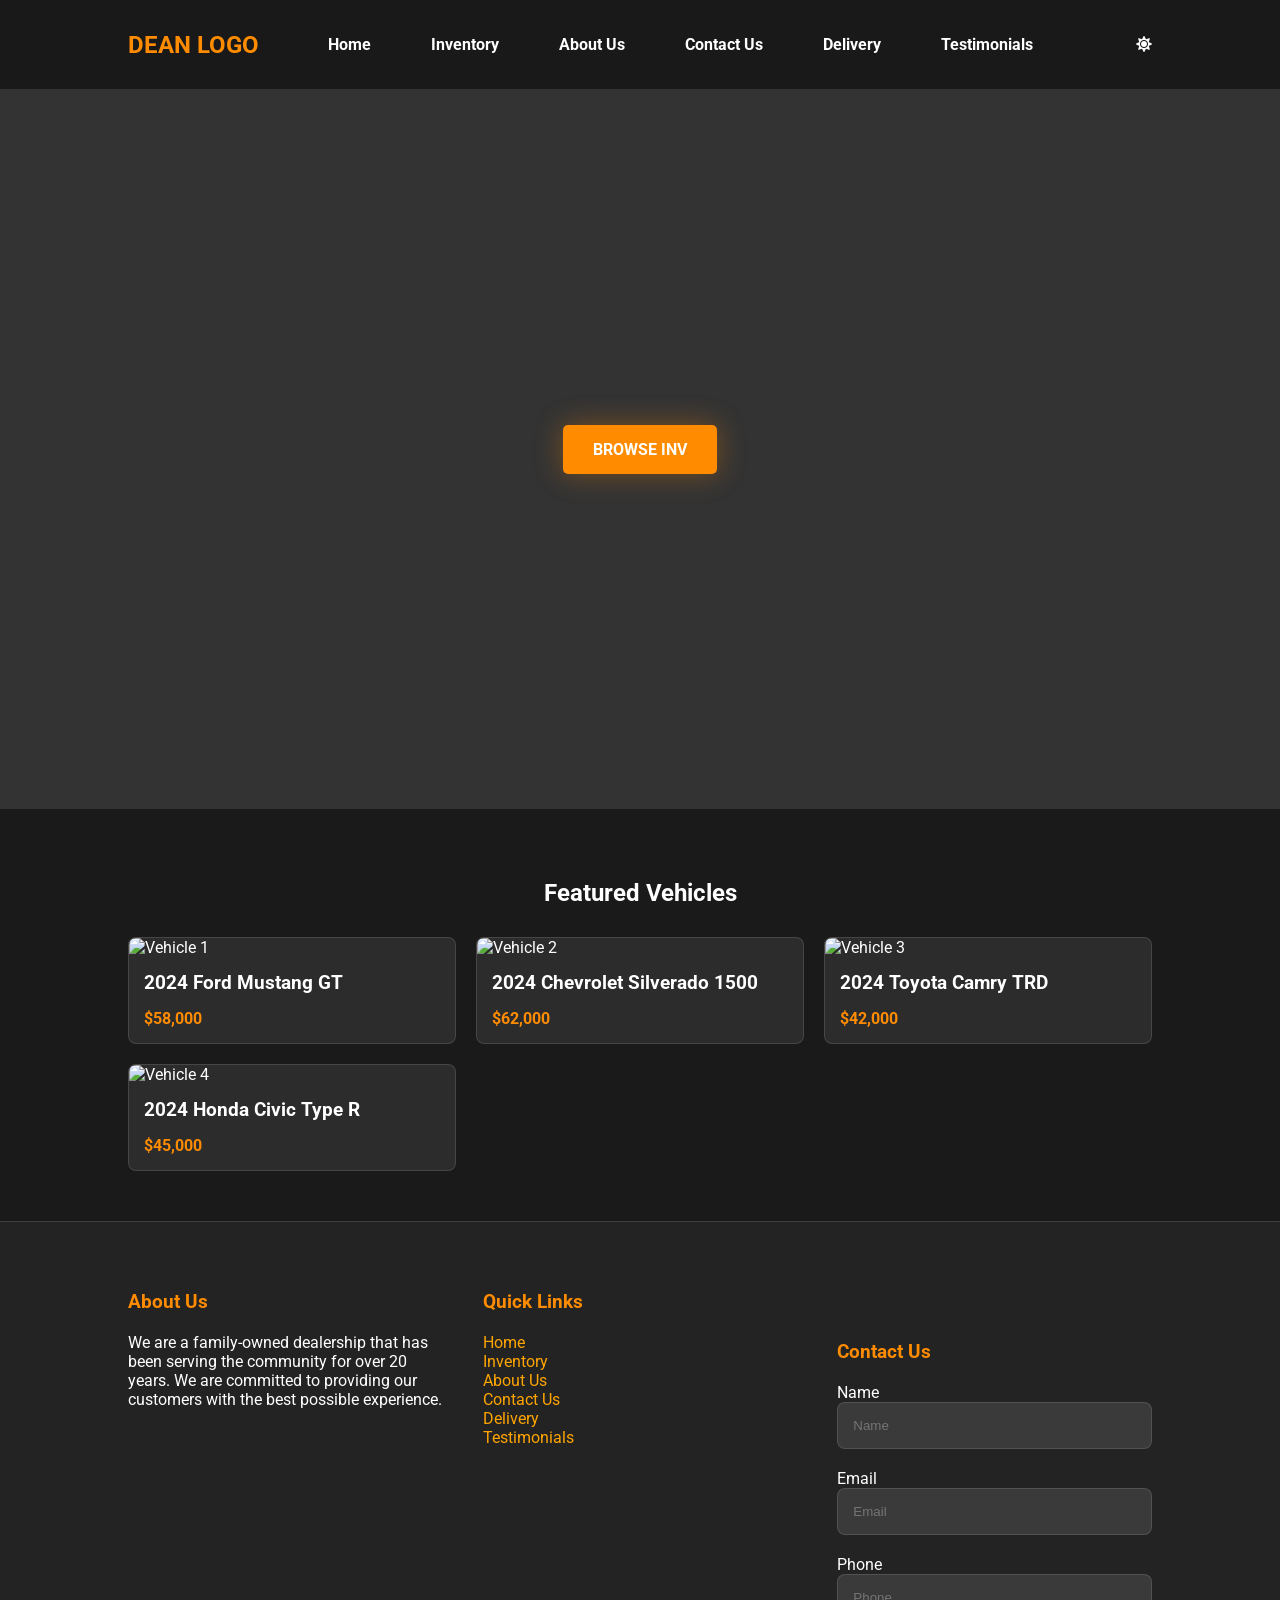
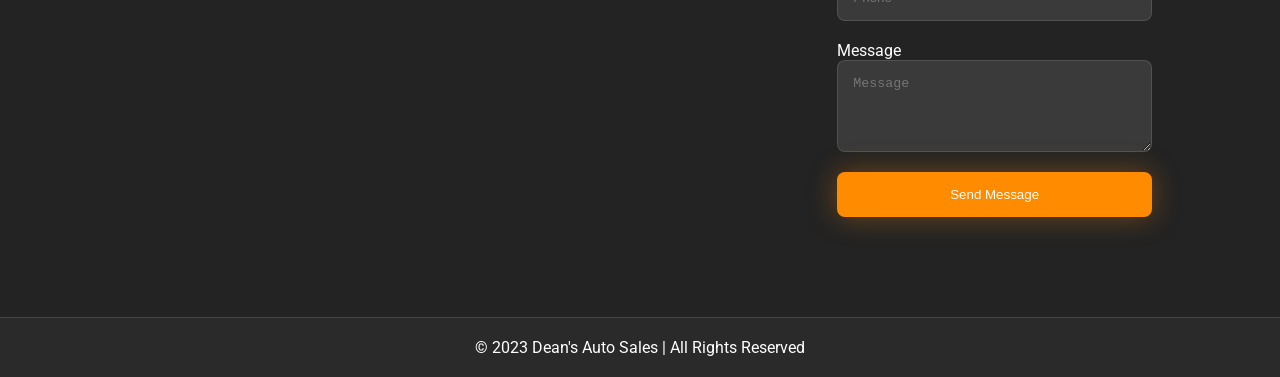
==== commit 842c0a7b: "feat: Implement responsive design and burger menu This commit introduces a responsive design for the" ====
--- a/index.html
+++ b/index.html
@@ -46,6 +46,5 @@
     </main>
     <div id="footer-placeholder"></div>
     <script src="assets/js/main.js"></script>
-    <script src="assets/js/scripts.js"></script>
 </body>
 </html>
--- a/assets/css/styles.css
+++ b/assets/css/styles.css
@@ -94,6 +94,15 @@
     color: var(--btn-primary-text);
 }
 
+.burger-menu-btn {
+    display: none;
+    background: none;
+    border: none;
+    color: var(--text);
+    cursor: pointer;
+    font-size: 24px;
+}
+
 /* Hero Section */
 .hero {
     background-color: #333;
@@ -228,7 +237,7 @@
 .contact-form {
     display: flex;
     flex-direction: column;
-    width: 60%;
+    width: 100%;
     margin: 0 auto;
 }
 
@@ -266,260 +275,31 @@
     transform: scale(1.05);
 }
 
-/* Vehicle Detail Page Styles */
-.vehicle-detail-page {
-    padding: 40px 0;
-    animation: fadeIn 1s ease-in-out;
-}
-.detail-header {
-    display: flex;
-    gap: 30px;
-    flex-wrap: wrap;
-}
-.album-column {
-    flex: 1;
-    min-width: 300px;
-    max-width: 600px;
-}
-.detail-info {
-    flex: 1;
-    min-width: 300px;
-}
-.viewer {
-    position: relative;
-    border-radius: 8px;
-    overflow: hidden;
-    background: var(--media-bg);
-}
-.viewer img {
-    width: 100%;
-    height: auto;
-    display: block;
-}
-.thumbs {
-    display: flex;
-    gap: 8px;
-    margin-top: 10px;
-    flex-wrap: nowrap;
-    overflow-x: auto;
-}
-.thumb {
-    flex: 0 0 auto;
-    border: 2px solid transparent;
-    border-radius: 6px;
-    cursor: pointer;
-    overflow: hidden;
-    width: 80px;
-    height: 60px;
-    transition: border-color 0.3s ease;
-}
-.thumb img {
-    width: 100%;
-    height: 100%;
-    object-fit: cover;
-    display: block;
-}
-.thumb.active, .thumb:hover {
-    border-color: var(--brand);
-}
-
-.description-box {
-    margin-top: 20px;
-    padding: 20px;
-    background: var(--surface);
-    border-radius: 12px;
-    border: 1px solid var(--stroke);
-}
-.description-box h2 {
-    font-size: 22px;
-    font-weight: 700;
-    color: var(--brand);
-    margin-bottom: 12px;
-}
-.specs .spec {
-    background: color-mix(in srgb, var(--brand) 10%, transparent);
-    border: 1px solid var(--stroke);
-    border-radius: 10px;
-    padding: 10px;
-    margin-bottom: 10px;
-}
-.price {
-    color: var(--brand);
-    font-size: 2em;
-    font-weight: bold;
-}
-
-/* About Us Page Styles */
-.about-us {
-    padding: 50px 0;
-    animation: fadeIn 1s ease-in-out;
-}
-
-.about-us h2 {
-    text-align: center;
-    margin-bottom: 30px;
-}
-
-.meet-the-team {
-    padding: 50px 0;
-    background-color: var(--surface);
-}
-
-.meet-the-team h2 {
-    text-align: center;
-    margin-bottom: 30px;
-}
-
-.team-grid {
-    display: grid;
-    grid-template-columns: repeat(auto-fit, minmax(250px, 1fr));
-    grid-gap: 20px;
-    animation: fadeIn 1s ease-in-out;
-}
-
-.team-member {
-    text-align: center;
-    transition: transform 0.3s ease;
-}
-
-.team-member:hover {
-    transform: scale(1.05);
-}
-
-.team-member img {
-    width: 150px;
-    height: 150px;
-    border-radius: 50%;
-    object-fit: cover;
-    margin-bottom: 15px;
-    border: 3px solid var(--brand);
-}
-
-.team-member h3 {
-    margin: 0;
-}
-
-.team-member p {
-    color: var(--muted);
-}
-
-/* Animations */
-@keyframes fadeIn {
-    from {
-        opacity: 0;
-        transform: translateY(20px);
-    }
-    to {
-        opacity: 1;
-        transform: translateY(0);
-    }
-}
-
-/* Contact Page Styles */
-.contact-page {
-    padding: 50px 0;
-    animation: fadeIn 1s ease-in-out;
-}
-
-.contact-page h2 {
-    text-align: center;
-    margin-bottom: 20px;
-}
-
-.contact-page p {
-    text-align: center;
-    margin-bottom: 40px;
-    color: var(--muted);
-}
-
-.contact-grid {
-    display: grid;
-    grid-template-columns: 1fr 1fr;
-    grid-gap: 40px;
-}
-
-.contact-info-section h3 {
-    color: var(--brand);
-    margin-bottom: 15px;
-}
-
-.map {
-    margin-top: 20px;
-    border-radius: 8px;
-    overflow: hidden;
-}
-
-/* Inventory Page Styles */
-.inventory-page {
-    padding: 50px 0;
-    animation: fadeIn 1s ease-in-out;
-}
-
-.inventory-page h2 {
-    text-align: center;
-    margin-bottom: 30px;
-}
-
-.filter-sort-section {
-    display: flex;
-    justify-content: space-between;
-    align-items: center;
-    margin-bottom: 30px;
-    background-color: var(--surface);
-    padding: 20px;
-    border-radius: 8px;
-}
-
-.filter-options select,
-.sort-options select {
-    padding: 10px;
-    border: 1px solid var(--stroke);
-    border-radius: 8px;
-    background-color: var(--input-bg);
-    color: var(--text);
-    margin-right: 10px;
-    transition: border-color 0.3s ease;
-}
-
-.filter-options select:focus,
-.sort-options select:focus {
-    outline: none;
-    border-color: var(--brand);
-}
-
-/* Testimonials Page Styles */
-.testimonials-page {
-    padding: 50px 0;
-    animation: fadeIn 1s ease-in-out;
-}
-
-.testimonials-page h2 {
-    text-align: center;
-    margin-bottom: 30px;
-}
-
-.testimonial-grid {
-    display: grid;
-    grid-template-columns: repeat(auto-fit, minmax(300px, 1fr));
-    grid-gap: 20px;
-    animation: fadeIn 1s ease-in-out;
-}
-
-.testimonial-card {
-    background-color: var(--surface);
-    padding: 30px;
-    border-radius: 8px;
-    border-left: 5px solid var(--brand);
-    transition: transform 0.3s ease, box-shadow 0.3s ease;
-}
-
-.testimonial-card:hover {
-    transform: translateY(-5px);
-    box-shadow: 0 10px 20px rgba(0,0,0,0.2);
-}
-
-.customer-name {
-    font-weight: bold;
-    color: var(--brand);
-    text-align: right;
-}
+/* Responsive Styles */
+@media (max-width: 768px) {
+    .main-nav {
+        display: none;
+        position: absolute;
+        top: 80px;
+        left: 0;
+        width: 100%;
+        background-color: var(--nav-mobile-bg);
+    }
+
+    .main-nav.active {
+        display: block;
+    }
+
+    .main-nav ul {
+        flex-direction: column;
+        align-items: center;
+    }
+
+    .burger-menu-btn {
+        display: block;
+    }
+
+    .footer-content {
+        grid-template-columns: 1fr;
+    }
+}
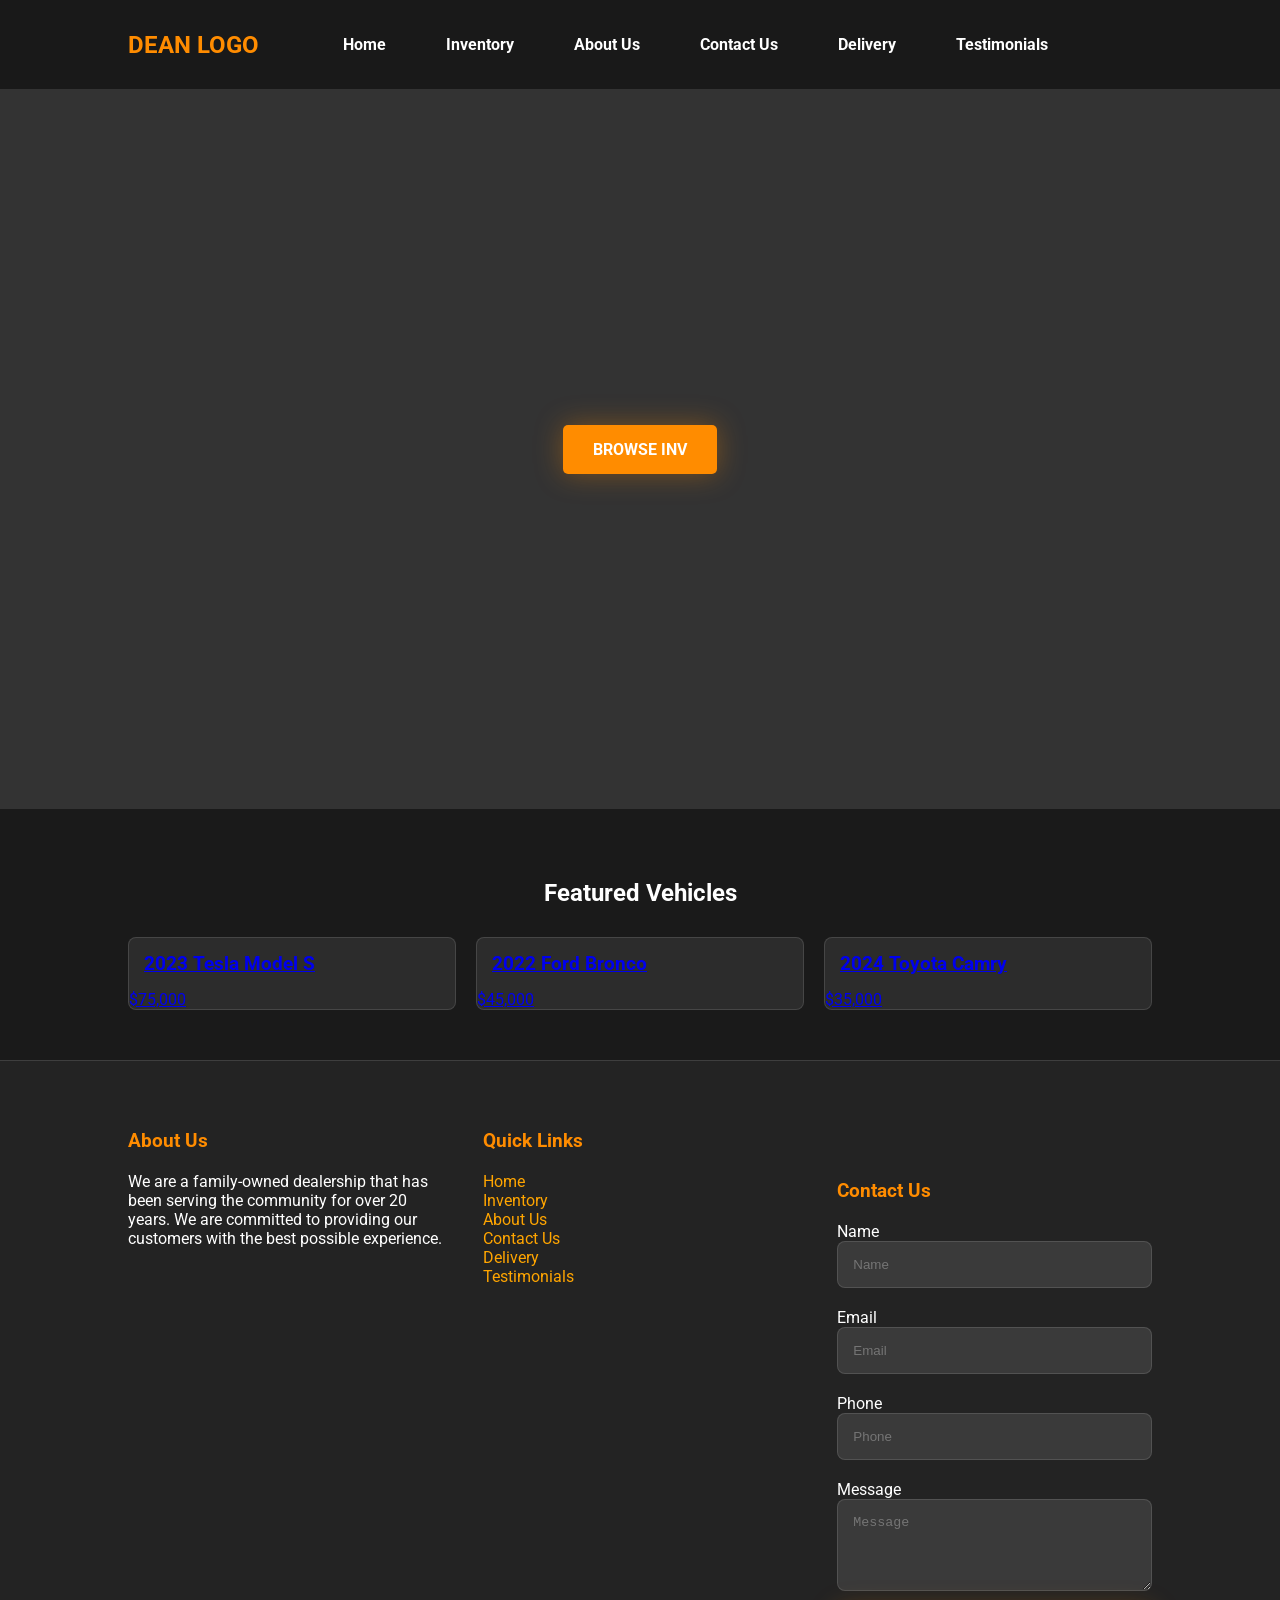
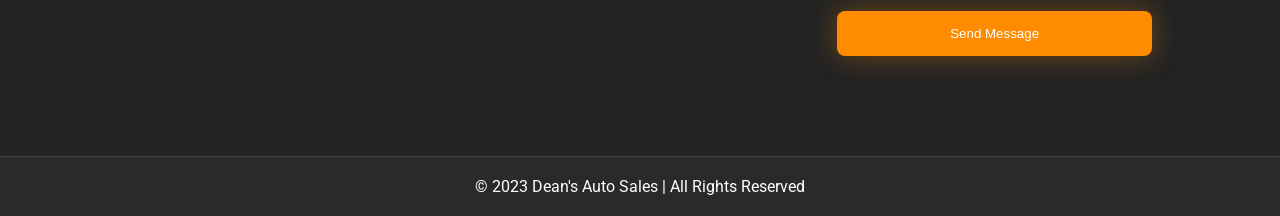
==== commit 775052c6: "feat: Implement static site with PHP admin panel This commit finalizes the implementation of a stati" ====
--- a/index.html
+++ b/index.html
@@ -4,7 +4,7 @@
     <meta charset="UTF-8">
     <meta name="viewport" content="width=device-width, initial-scale=1.0">
     <title>Home - Dean's Auto Sales</title>
-    <link rel="stylesheet" href="assets/css/styles.css">
+    <link rel="stylesheet" href="assets/css/styles.css" id="theme-stylesheet">
     <link rel="stylesheet" href="https://cdnjs.cloudflare.com/ajax/libs/font-awesome/5.15.4/css/all.min.css">
     <link href="https://fonts.googleapis.com/css2?family=Roboto:wght@400;700&display=swap" rel="stylesheet">
 </head>
@@ -20,26 +20,33 @@
             <div class="container">
                 <h2>Featured Vehicles</h2>
                 <div class="vehicle-grid">
-                    <div class="vehicle-card">
-                        <img src="https://via.placeholder.com/300x200" alt="Vehicle 1">
-                        <h3>2024 Ford Mustang GT</h3>
-                        <p>$58,000</p>
-                    </div>
-                    <div class="vehicle-card">
-                        <img src="https://via.placeholder.com/300x200" alt="Vehicle 2">
-                        <h3>2024 Chevrolet Silverado 1500</h3>
-                        <p>$62,000</p>
-                    </div>
-                    <div class="vehicle-card">
-                        <img src="https://via.placeholder.com/300x200" alt="Vehicle 3">
-                        <h3>2024 Toyota Camry TRD</h3>
-                        <p>$42,000</p>
-                    </div>
-                    <div class="vehicle-card">
-                        <img src="https://via.placeholder.com/300x200" alt="Vehicle 4">
-                        <h3>2024 Honda Civic Type R</h3>
-                        <p>$45,000</p>
-                    </div>
+                    <a href="#" class="vehicle-card">
+                        <div class="vehicle-media" style="background-image: url('https://placehold.co/600x400/333/fff?text=Car+1');"></div>
+                        <div class="vehicle-body">
+                            <h3>2023 Tesla Model S</h3>
+                            <div class="vehicle-meta">
+                                <span class="price">$75,000</span>
+                            </div>
+                        </div>
+                    </a>
+                    <a href="#" class="vehicle-card">
+                        <div class="vehicle-media" style="background-image: url('https://placehold.co/600x400/333/fff?text=Car+2');"></div>
+                        <div class="vehicle-body">
+                            <h3>2022 Ford Bronco</h3>
+                            <div class="vehicle-meta">
+                                <span class="price">$45,000</span>
+                            </div>
+                        </div>
+                    </a>
+                    <a href="#" class="vehicle-card">
+                        <div class="vehicle-media" style="background-image: url('https://placehold.co/600x400/333/fff?text=Car+3');"></div>
+                        <div class="vehicle-body">
+                            <h3>2024 Toyota Camry</h3>
+                            <div class="vehicle-meta">
+                                <span class="price">$35,000</span>
+                            </div>
+                        </div>
+                    </a>
                 </div>
             </div>
         </section>
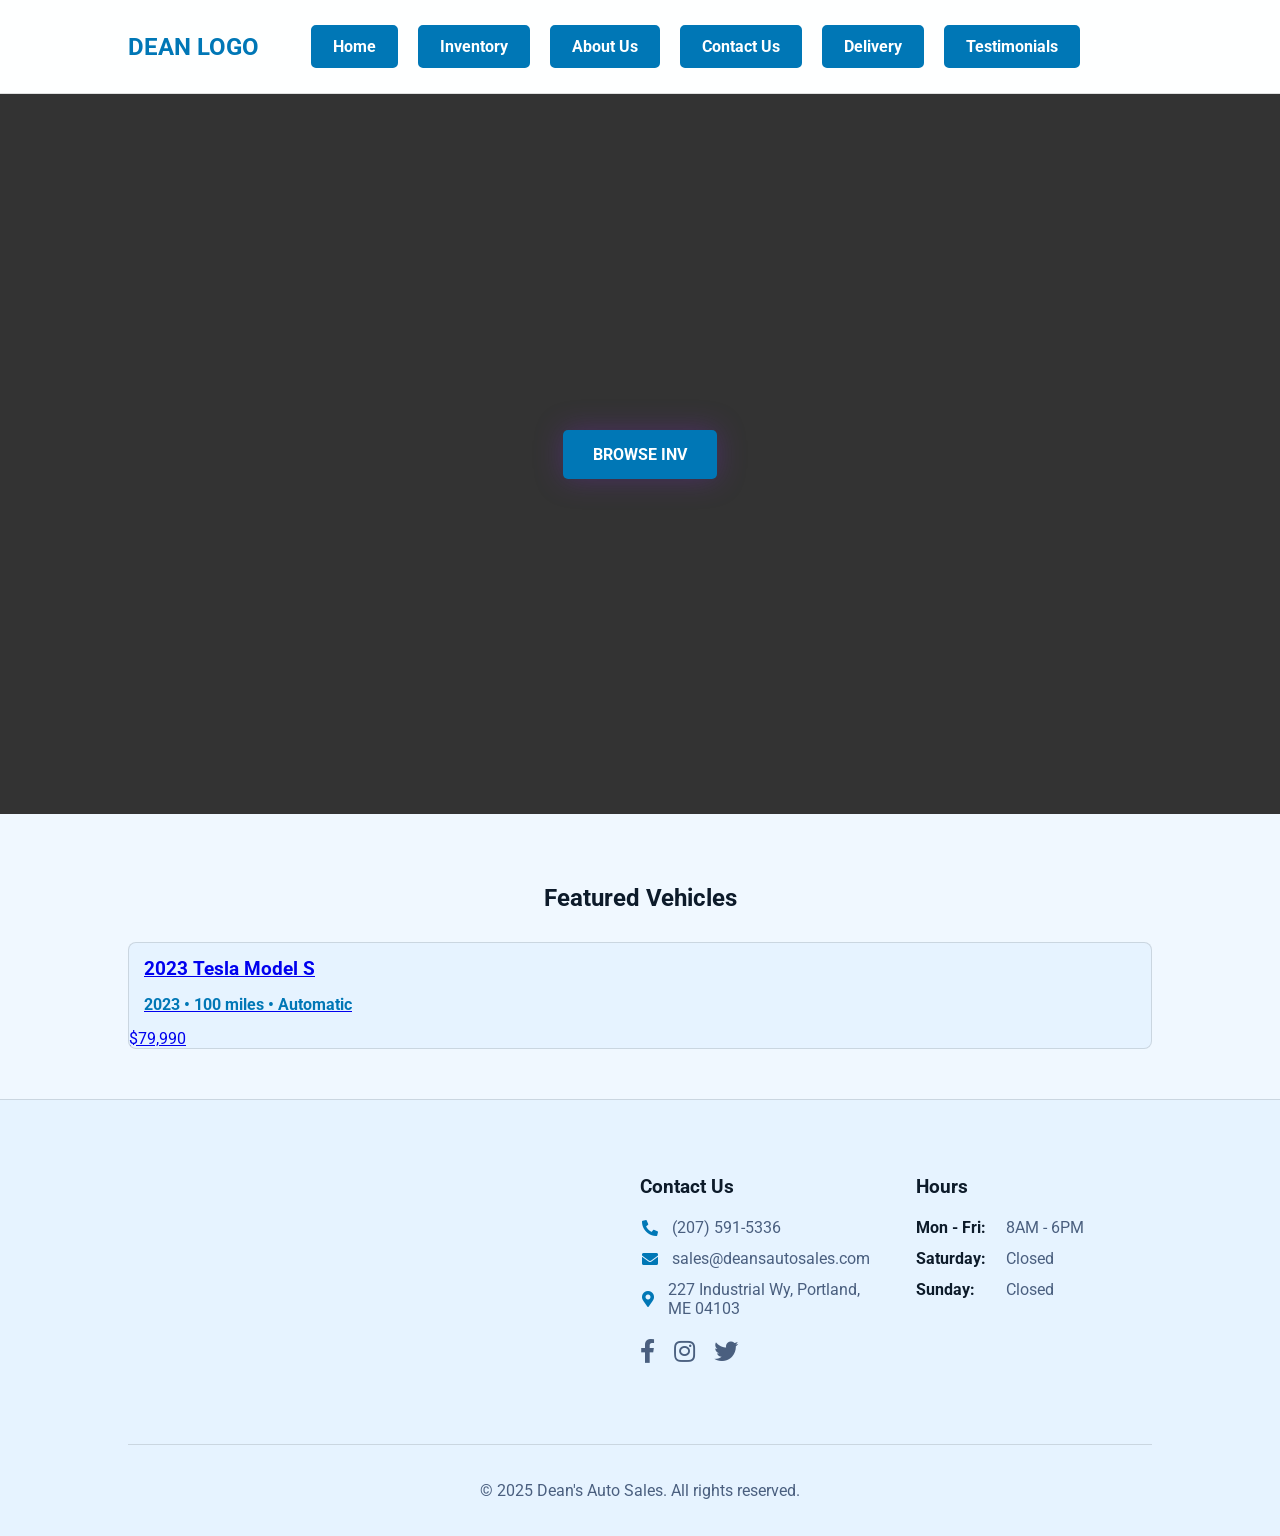
==== commit 934dac2e: "feat: Complete site overhaul and bug fixes This commit addresses a wide range of user-reported issue" ====
--- a/index.html
+++ b/index.html
@@ -4,7 +4,31 @@
     <meta charset="UTF-8">
     <meta name="viewport" content="width=device-width, initial-scale=1.0">
     <title>Home - Dean's Auto Sales</title>
-    <link rel="stylesheet" href="assets/css/styles.css" id="theme-stylesheet">
+    <script>
+        // Blocking script to prevent FOUC
+        (function() {
+            try {
+                var xhr = new XMLHttpRequest();
+                // Use a synchronous request for blocking behavior
+                xhr.open('GET', '/theme_version.txt', false);
+                xhr.send(null);
+                if (xhr.status === 200) {
+                    var version = xhr.responseText.trim();
+                    document.write('<link rel="stylesheet" href="assets/css/styles.css?v=' + version + '" id="theme-stylesheet">');
+                } else {
+                    // Fallback to timestamp if the request fails
+                    document.write('<link rel="stylesheet" href="assets/css/styles.css?v=' + new Date().getTime() + '" id="theme-stylesheet">');
+                }
+            } catch (e) {
+                console.error("Theme loader failed:", e);
+                // Fallback in case of any error
+                document.write('<link rel="stylesheet" href="assets/css/styles.css?v=' + new Date().getTime() + '" id="theme-stylesheet">');
+            }
+        })();
+    </script>
+    <noscript>
+        <link rel="stylesheet" href="assets/css/styles.css" id="theme-stylesheet">
+    </noscript>
     <link rel="stylesheet" href="https://cdnjs.cloudflare.com/ajax/libs/font-awesome/5.15.4/css/all.min.css">
     <link href="https://fonts.googleapis.com/css2?family=Roboto:wght@400;700&display=swap" rel="stylesheet">
 </head>
@@ -13,40 +37,24 @@
     <main>
         <section class="hero" style="background-image: url('https://placehold.co/1920x1080/2a2a2a/ffffff?text=HERO+IMAGE');">
             <div class="container">
-                <a href="inventory.html" class="btn-hero">BROWSE INV</a>
+                <a href="inventory.html" class="btn">BROWSE INV</a>
             </div>
         </section>
         <section class="featured-vehicles">
             <div class="container">
                 <h2>Featured Vehicles</h2>
                 <div class="vehicle-grid">
-                    <a href="#" class="vehicle-card">
-                        <div class="vehicle-media" style="background-image: url('https://placehold.co/600x400/333/fff?text=Car+1');"></div>
-                        <div class="vehicle-body">
-                            <h3>2023 Tesla Model S</h3>
-                            <div class="vehicle-meta">
-                                <span class="price">$75,000</span>
-                            </div>
-                        </div>
-                    </a>
-                    <a href="#" class="vehicle-card">
-                        <div class="vehicle-media" style="background-image: url('https://placehold.co/600x400/333/fff?text=Car+2');"></div>
-                        <div class="vehicle-body">
-                            <h3>2022 Ford Bronco</h3>
-                            <div class="vehicle-meta">
-                                <span class="price">$45,000</span>
-                            </div>
-                        </div>
-                    </a>
-                    <a href="#" class="vehicle-card">
-                        <div class="vehicle-media" style="background-image: url('https://placehold.co/600x400/333/fff?text=Car+3');"></div>
-                        <div class="vehicle-body">
-                            <h3>2024 Toyota Camry</h3>
-                            <div class="vehicle-meta">
-                                <span class="price">$35,000</span>
-                            </div>
-                        </div>
-                    </a>
+                    <a href="cars/2023-tesla-model-s.html" class="vehicle-card" data-era="60s" data-keywords="2023 tesla model s" data-car-id="test_car_1">
+  <div class="vehicle-media" style="background-image: url('assets/images/placeholder.jpg');"></div>
+  <div class="vehicle-body">
+    <h3>2023 Tesla Model S</h3>
+    <p>2023 • 100 miles • Automatic</p>
+    <div class="vehicle-meta">
+      <span class="price">&#36;79,990</span>
+    </div>
+  </div>
+</a>
+
                 </div>
             </div>
         </section>
--- a/assets/css/styles.css
+++ b/assets/css/styles.css
@@ -1,22 +1,4 @@
-:root {
-    --bg: #1a1a1a;
-    --surface: #2a2a2a;
-    --text: #ffffff;
-    --muted: #a0a0a0;
-    --brand: #ff8c00;
-    --brand2: #ffa500;
-    --card: #2c2c2c;
-    --stroke: rgba(255,255,255,.12);
-    --input-bg: #3a3a3a;
-    --media-bg: #3c3c3c;
-    --btn-primary-text: #ffffff;
-    --btn-primary-dark: #e07b00;
-    --btn-primary-border: #c76e00;
-    --header-bg: rgba(26,26,26,.95);
-    --footer-bg: rgba(36, 36, 36, 0.95);
-    --nav-mobile-bg: rgba(26,26,26,.98);
-    --glow-shadow: 0 0 28px rgba(255,140,0,.35);
-}
+:root{--bg:#f0f8ff;--surface:#e6f3ff;--text:#0d1b2a;--muted:#4a5f7f;--brand:#0077b6;--brand2:#00b4d8;--shadow:0 10px 28px rgba(0,0,0,.35);--maxw:1200px;--card:#e6f3ff;--stroke:rgba(0,0,0,.12);--input-bg:#ffffff;--media-bg:#ece6ff;--media-bg-2:#e9e1ff;--media-bg-3:#e3d9ff;--gallery-bg:#ece6ff;--btn-primary-text:#ffffff;--heading:#0d1b2a;--price:#0077b6;--btn:#0077b6;--btn-text:#ffffff;--glow-shadow:0 0 28px rgba(123,44,191,.35);--header-bg:rgba(255,255,255,.95);--footer-bg:rgba(255,255,255,.75);--nav-mobile-bg:rgba(255,255,255,.98);--gradient-1:#f5ecff;--gradient-2:#ece0ff;}
 
 /* Global Styles */
 body {
@@ -49,8 +31,10 @@
 }
 
 .main-header {
-    padding: 20px 0;
+    padding: 25px 0;
     background-color: var(--header-bg);
+    border-bottom: 1px solid var(--stroke);
+    box-shadow: 0 2px 10px rgba(0,0,0,0.1);
 }
 
 .main-header .container {
@@ -82,16 +66,20 @@
 
 .main-nav a {
     display: block;
-    padding: 15px 20px;
+    padding: 10px 20px;
     text-decoration: none;
-    color: var(--text);
+    color: var(--btn-text);
+    background-color: var(--btn);
     font-weight: bold;
-    transition: background-color 0.3s ease, color 0.3s ease;
+    border: 2px solid var(--btn);
+    border-radius: 5px;
+    transition: background-color 0.3s ease, color 0.3s ease, border-color 0.3s ease, filter 0.3s ease;
 }
 
 .main-nav a:hover {
-    background-color: var(--brand);
-    color: var(--btn-primary-text);
+    filter: brightness(85%);
+    color: var(--btn-text);
+    border-color: var(--btn);
 }
 
 .burger-menu-btn {
@@ -117,20 +105,28 @@
     animation: fadeIn 1s ease-in-out;
 }
 
-.btn-hero {
-    background-color: var(--brand);
-    color: var(--btn-primary-text);
+.btn {
+    background-color: var(--btn);
+    color: var(--btn-text);
     padding: 15px 30px;
     text-decoration: none;
     font-weight: bold;
+    border: none;
     border-radius: 5px;
-    transition: background-color 0.3s ease, transform 0.3s ease;
+    cursor: pointer;
+    transition: filter 0.3s ease, transform 0.3s ease;
     box-shadow: var(--glow-shadow);
 }
 
-.btn-hero:hover {
-    background-color: var(--btn-primary-dark);
+.btn:hover {
+    filter: brightness(85%);
     transform: scale(1.05);
+}
+
+.btn-secondary {
+    background-color: var(--surface);
+    color: var(--text);
+    border: 1px solid var(--stroke);
 }
 
 /* Featured Vehicles Section */
@@ -182,44 +178,76 @@
 }
 
 /* Footer */
-footer {
-    background-color: var(--footer-bg);
-    color: var(--text);
+.main-footer {
+    background-color: var(--surface);
+    color: var(--muted);
     padding: 50px 0 0;
     border-top: 1px solid var(--stroke);
 }
 
-.footer-content {
+.footer-grid {
     display: grid;
-    grid-template-columns: 1fr 1fr 1fr;
-    grid-gap: 40px;
-}
-
-.footer-section h3 {
+    grid-template-columns: 2fr 1fr 1fr;
+    gap: 40px;
+    align-items: start;
+}
+
+.footer-column h4 {
+    color: var(--text);
     margin-bottom: 20px;
-    color: var(--brand);
-}
-
-.footer-section ul {
+    font-size: 1.2rem;
+}
+
+.footer-column ul {
     list-style: none;
     padding: 0;
-}
-
-.footer-section a {
-    color: var(--brand2);
-    text-decoration: none;
+    margin: 0;
+}
+
+.footer-column li {
+    margin-bottom: 12px;
+    display: flex;
+    align-items: center;
+}
+
+.footer-column li .fas, .footer-column li .fab {
+    margin-right: 12px;
+    color: var(--brand);
+    width: 20px;
+    text-align: center;
+}
+
+.footer-hours li span {
+    font-weight: bold;
+    color: var(--text);
+    min-width: 90px;
+    display: inline-block;
+}
+
+.footer-social {
+    margin-top: 20px;
+}
+
+.footer-social a {
+    color: var(--muted);
+    font-size: 1.5rem;
+    margin-right: 15px;
     transition: color 0.3s ease;
 }
 
-.footer-section a:hover {
-    color: var(--brand);
+.footer-social a:hover {
+    color: var(--brand);
+}
+
+.footer-map iframe {
+    border-radius: 8px;
+    height: 250px;
 }
 
 .footer-bottom {
-    background-color: var(--surface);
     padding: 20px;
     text-align: center;
-    margin-top: 50px;
+    margin-top: 40px;
     border-top: 1px solid var(--stroke);
 }
 
@@ -260,19 +288,8 @@
 }
 
 .contact-form button {
-    padding: 15px;
-    border: none;
-    background-color: var(--brand);
-    color: var(--btn-primary-text);
-    border-radius: 8px;
-    cursor: pointer;
-    box-shadow: var(--glow-shadow);
-    transition: background-color 0.3s ease, transform 0.3s ease;
-}
-
-.contact-form button:hover {
-    background-color: var(--btn-primary-dark);
-    transform: scale(1.05);
+    /* All styles are now inherited from the .btn class */
+    /* Add any specific overrides here if needed in the future */
 }
 
 /* Responsive Styles */
--- a/assets/css/styles.css
+++ b/assets/css/styles.css
@@ -1,22 +1,4 @@
-:root {
-    --bg: #1a1a1a;
-    --surface: #2a2a2a;
-    --text: #ffffff;
-    --muted: #a0a0a0;
-    --brand: #ff8c00;
-    --brand2: #ffa500;
-    --card: #2c2c2c;
-    --stroke: rgba(255,255,255,.12);
-    --input-bg: #3a3a3a;
-    --media-bg: #3c3c3c;
-    --btn-primary-text: #ffffff;
-    --btn-primary-dark: #e07b00;
-    --btn-primary-border: #c76e00;
-    --header-bg: rgba(26,26,26,.95);
-    --footer-bg: rgba(36, 36, 36, 0.95);
-    --nav-mobile-bg: rgba(26,26,26,.98);
-    --glow-shadow: 0 0 28px rgba(255,140,0,.35);
-}
+:root{--bg:#f0f8ff;--surface:#e6f3ff;--text:#0d1b2a;--muted:#4a5f7f;--brand:#0077b6;--brand2:#00b4d8;--shadow:0 10px 28px rgba(0,0,0,.35);--maxw:1200px;--card:#e6f3ff;--stroke:rgba(0,0,0,.12);--input-bg:#ffffff;--media-bg:#ece6ff;--media-bg-2:#e9e1ff;--media-bg-3:#e3d9ff;--gallery-bg:#ece6ff;--btn-primary-text:#ffffff;--heading:#0d1b2a;--price:#0077b6;--btn:#0077b6;--btn-text:#ffffff;--glow-shadow:0 0 28px rgba(123,44,191,.35);--header-bg:rgba(255,255,255,.95);--footer-bg:rgba(255,255,255,.75);--nav-mobile-bg:rgba(255,255,255,.98);--gradient-1:#f5ecff;--gradient-2:#ece0ff;}
 
 /* Global Styles */
 body {
@@ -49,8 +31,10 @@
 }
 
 .main-header {
-    padding: 20px 0;
+    padding: 25px 0;
     background-color: var(--header-bg);
+    border-bottom: 1px solid var(--stroke);
+    box-shadow: 0 2px 10px rgba(0,0,0,0.1);
 }
 
 .main-header .container {
@@ -82,16 +66,20 @@
 
 .main-nav a {
     display: block;
-    padding: 15px 20px;
+    padding: 10px 20px;
     text-decoration: none;
-    color: var(--text);
+    color: var(--btn-text);
+    background-color: var(--btn);
     font-weight: bold;
-    transition: background-color 0.3s ease, color 0.3s ease;
+    border: 2px solid var(--btn);
+    border-radius: 5px;
+    transition: background-color 0.3s ease, color 0.3s ease, border-color 0.3s ease, filter 0.3s ease;
 }
 
 .main-nav a:hover {
-    background-color: var(--brand);
-    color: var(--btn-primary-text);
+    filter: brightness(85%);
+    color: var(--btn-text);
+    border-color: var(--btn);
 }
 
 .burger-menu-btn {
@@ -117,20 +105,28 @@
     animation: fadeIn 1s ease-in-out;
 }
 
-.btn-hero {
-    background-color: var(--brand);
-    color: var(--btn-primary-text);
+.btn {
+    background-color: var(--btn);
+    color: var(--btn-text);
     padding: 15px 30px;
     text-decoration: none;
     font-weight: bold;
+    border: none;
     border-radius: 5px;
-    transition: background-color 0.3s ease, transform 0.3s ease;
+    cursor: pointer;
+    transition: filter 0.3s ease, transform 0.3s ease;
     box-shadow: var(--glow-shadow);
 }
 
-.btn-hero:hover {
-    background-color: var(--btn-primary-dark);
+.btn:hover {
+    filter: brightness(85%);
     transform: scale(1.05);
+}
+
+.btn-secondary {
+    background-color: var(--surface);
+    color: var(--text);
+    border: 1px solid var(--stroke);
 }
 
 /* Featured Vehicles Section */
@@ -182,44 +178,76 @@
 }
 
 /* Footer */
-footer {
-    background-color: var(--footer-bg);
-    color: var(--text);
+.main-footer {
+    background-color: var(--surface);
+    color: var(--muted);
     padding: 50px 0 0;
     border-top: 1px solid var(--stroke);
 }
 
-.footer-content {
+.footer-grid {
     display: grid;
-    grid-template-columns: 1fr 1fr 1fr;
-    grid-gap: 40px;
-}
-
-.footer-section h3 {
+    grid-template-columns: 2fr 1fr 1fr;
+    gap: 40px;
+    align-items: start;
+}
+
+.footer-column h4 {
+    color: var(--text);
     margin-bottom: 20px;
-    color: var(--brand);
-}
-
-.footer-section ul {
+    font-size: 1.2rem;
+}
+
+.footer-column ul {
     list-style: none;
     padding: 0;
-}
-
-.footer-section a {
-    color: var(--brand2);
-    text-decoration: none;
+    margin: 0;
+}
+
+.footer-column li {
+    margin-bottom: 12px;
+    display: flex;
+    align-items: center;
+}
+
+.footer-column li .fas, .footer-column li .fab {
+    margin-right: 12px;
+    color: var(--brand);
+    width: 20px;
+    text-align: center;
+}
+
+.footer-hours li span {
+    font-weight: bold;
+    color: var(--text);
+    min-width: 90px;
+    display: inline-block;
+}
+
+.footer-social {
+    margin-top: 20px;
+}
+
+.footer-social a {
+    color: var(--muted);
+    font-size: 1.5rem;
+    margin-right: 15px;
     transition: color 0.3s ease;
 }
 
-.footer-section a:hover {
-    color: var(--brand);
+.footer-social a:hover {
+    color: var(--brand);
+}
+
+.footer-map iframe {
+    border-radius: 8px;
+    height: 250px;
 }
 
 .footer-bottom {
-    background-color: var(--surface);
     padding: 20px;
     text-align: center;
-    margin-top: 50px;
+    margin-top: 40px;
     border-top: 1px solid var(--stroke);
 }
 
@@ -260,19 +288,8 @@
 }
 
 .contact-form button {
-    padding: 15px;
-    border: none;
-    background-color: var(--brand);
-    color: var(--btn-primary-text);
-    border-radius: 8px;
-    cursor: pointer;
-    box-shadow: var(--glow-shadow);
-    transition: background-color 0.3s ease, transform 0.3s ease;
-}
-
-.contact-form button:hover {
-    background-color: var(--btn-primary-dark);
-    transform: scale(1.05);
+    /* All styles are now inherited from the .btn class */
+    /* Add any specific overrides here if needed in the future */
 }
 
 /* Responsive Styles */
--- a/assets/css/styles.css
+++ b/assets/css/styles.css
@@ -1,22 +1,4 @@
-:root {
-    --bg: #1a1a1a;
-    --surface: #2a2a2a;
-    --text: #ffffff;
-    --muted: #a0a0a0;
-    --brand: #ff8c00;
-    --brand2: #ffa500;
-    --card: #2c2c2c;
-    --stroke: rgba(255,255,255,.12);
-    --input-bg: #3a3a3a;
-    --media-bg: #3c3c3c;
-    --btn-primary-text: #ffffff;
-    --btn-primary-dark: #e07b00;
-    --btn-primary-border: #c76e00;
-    --header-bg: rgba(26,26,26,.95);
-    --footer-bg: rgba(36, 36, 36, 0.95);
-    --nav-mobile-bg: rgba(26,26,26,.98);
-    --glow-shadow: 0 0 28px rgba(255,140,0,.35);
-}
+:root{--bg:#f0f8ff;--surface:#e6f3ff;--text:#0d1b2a;--muted:#4a5f7f;--brand:#0077b6;--brand2:#00b4d8;--shadow:0 10px 28px rgba(0,0,0,.35);--maxw:1200px;--card:#e6f3ff;--stroke:rgba(0,0,0,.12);--input-bg:#ffffff;--media-bg:#ece6ff;--media-bg-2:#e9e1ff;--media-bg-3:#e3d9ff;--gallery-bg:#ece6ff;--btn-primary-text:#ffffff;--heading:#0d1b2a;--price:#0077b6;--btn:#0077b6;--btn-text:#ffffff;--glow-shadow:0 0 28px rgba(123,44,191,.35);--header-bg:rgba(255,255,255,.95);--footer-bg:rgba(255,255,255,.75);--nav-mobile-bg:rgba(255,255,255,.98);--gradient-1:#f5ecff;--gradient-2:#ece0ff;}
 
 /* Global Styles */
 body {
@@ -49,8 +31,10 @@
 }
 
 .main-header {
-    padding: 20px 0;
+    padding: 25px 0;
     background-color: var(--header-bg);
+    border-bottom: 1px solid var(--stroke);
+    box-shadow: 0 2px 10px rgba(0,0,0,0.1);
 }
 
 .main-header .container {
@@ -82,16 +66,20 @@
 
 .main-nav a {
     display: block;
-    padding: 15px 20px;
+    padding: 10px 20px;
     text-decoration: none;
-    color: var(--text);
+    color: var(--btn-text);
+    background-color: var(--btn);
     font-weight: bold;
-    transition: background-color 0.3s ease, color 0.3s ease;
+    border: 2px solid var(--btn);
+    border-radius: 5px;
+    transition: background-color 0.3s ease, color 0.3s ease, border-color 0.3s ease, filter 0.3s ease;
 }
 
 .main-nav a:hover {
-    background-color: var(--brand);
-    color: var(--btn-primary-text);
+    filter: brightness(85%);
+    color: var(--btn-text);
+    border-color: var(--btn);
 }
 
 .burger-menu-btn {
@@ -117,20 +105,28 @@
     animation: fadeIn 1s ease-in-out;
 }
 
-.btn-hero {
-    background-color: var(--brand);
-    color: var(--btn-primary-text);
+.btn {
+    background-color: var(--btn);
+    color: var(--btn-text);
     padding: 15px 30px;
     text-decoration: none;
     font-weight: bold;
+    border: none;
     border-radius: 5px;
-    transition: background-color 0.3s ease, transform 0.3s ease;
+    cursor: pointer;
+    transition: filter 0.3s ease, transform 0.3s ease;
     box-shadow: var(--glow-shadow);
 }
 
-.btn-hero:hover {
-    background-color: var(--btn-primary-dark);
+.btn:hover {
+    filter: brightness(85%);
     transform: scale(1.05);
+}
+
+.btn-secondary {
+    background-color: var(--surface);
+    color: var(--text);
+    border: 1px solid var(--stroke);
 }
 
 /* Featured Vehicles Section */
@@ -182,44 +178,76 @@
 }
 
 /* Footer */
-footer {
-    background-color: var(--footer-bg);
-    color: var(--text);
+.main-footer {
+    background-color: var(--surface);
+    color: var(--muted);
     padding: 50px 0 0;
     border-top: 1px solid var(--stroke);
 }
 
-.footer-content {
+.footer-grid {
     display: grid;
-    grid-template-columns: 1fr 1fr 1fr;
-    grid-gap: 40px;
-}
-
-.footer-section h3 {
+    grid-template-columns: 2fr 1fr 1fr;
+    gap: 40px;
+    align-items: start;
+}
+
+.footer-column h4 {
+    color: var(--text);
     margin-bottom: 20px;
-    color: var(--brand);
-}
-
-.footer-section ul {
+    font-size: 1.2rem;
+}
+
+.footer-column ul {
     list-style: none;
     padding: 0;
-}
-
-.footer-section a {
-    color: var(--brand2);
-    text-decoration: none;
+    margin: 0;
+}
+
+.footer-column li {
+    margin-bottom: 12px;
+    display: flex;
+    align-items: center;
+}
+
+.footer-column li .fas, .footer-column li .fab {
+    margin-right: 12px;
+    color: var(--brand);
+    width: 20px;
+    text-align: center;
+}
+
+.footer-hours li span {
+    font-weight: bold;
+    color: var(--text);
+    min-width: 90px;
+    display: inline-block;
+}
+
+.footer-social {
+    margin-top: 20px;
+}
+
+.footer-social a {
+    color: var(--muted);
+    font-size: 1.5rem;
+    margin-right: 15px;
     transition: color 0.3s ease;
 }
 
-.footer-section a:hover {
-    color: var(--brand);
+.footer-social a:hover {
+    color: var(--brand);
+}
+
+.footer-map iframe {
+    border-radius: 8px;
+    height: 250px;
 }
 
 .footer-bottom {
-    background-color: var(--surface);
     padding: 20px;
     text-align: center;
-    margin-top: 50px;
+    margin-top: 40px;
     border-top: 1px solid var(--stroke);
 }
 
@@ -260,19 +288,8 @@
 }
 
 .contact-form button {
-    padding: 15px;
-    border: none;
-    background-color: var(--brand);
-    color: var(--btn-primary-text);
-    border-radius: 8px;
-    cursor: pointer;
-    box-shadow: var(--glow-shadow);
-    transition: background-color 0.3s ease, transform 0.3s ease;
-}
-
-.contact-form button:hover {
-    background-color: var(--btn-primary-dark);
-    transform: scale(1.05);
+    /* All styles are now inherited from the .btn class */
+    /* Add any specific overrides here if needed in the future */
 }
 
 /* Responsive Styles */
--- a/assets/css/styles.css
+++ b/assets/css/styles.css
@@ -1,22 +1,4 @@
-:root {
-    --bg: #1a1a1a;
-    --surface: #2a2a2a;
-    --text: #ffffff;
-    --muted: #a0a0a0;
-    --brand: #ff8c00;
-    --brand2: #ffa500;
-    --card: #2c2c2c;
-    --stroke: rgba(255,255,255,.12);
-    --input-bg: #3a3a3a;
-    --media-bg: #3c3c3c;
-    --btn-primary-text: #ffffff;
-    --btn-primary-dark: #e07b00;
-    --btn-primary-border: #c76e00;
-    --header-bg: rgba(26,26,26,.95);
-    --footer-bg: rgba(36, 36, 36, 0.95);
-    --nav-mobile-bg: rgba(26,26,26,.98);
-    --glow-shadow: 0 0 28px rgba(255,140,0,.35);
-}
+:root{--bg:#f0f8ff;--surface:#e6f3ff;--text:#0d1b2a;--muted:#4a5f7f;--brand:#0077b6;--brand2:#00b4d8;--shadow:0 10px 28px rgba(0,0,0,.35);--maxw:1200px;--card:#e6f3ff;--stroke:rgba(0,0,0,.12);--input-bg:#ffffff;--media-bg:#ece6ff;--media-bg-2:#e9e1ff;--media-bg-3:#e3d9ff;--gallery-bg:#ece6ff;--btn-primary-text:#ffffff;--heading:#0d1b2a;--price:#0077b6;--btn:#0077b6;--btn-text:#ffffff;--glow-shadow:0 0 28px rgba(123,44,191,.35);--header-bg:rgba(255,255,255,.95);--footer-bg:rgba(255,255,255,.75);--nav-mobile-bg:rgba(255,255,255,.98);--gradient-1:#f5ecff;--gradient-2:#ece0ff;}
 
 /* Global Styles */
 body {
@@ -49,8 +31,10 @@
 }
 
 .main-header {
-    padding: 20px 0;
+    padding: 25px 0;
     background-color: var(--header-bg);
+    border-bottom: 1px solid var(--stroke);
+    box-shadow: 0 2px 10px rgba(0,0,0,0.1);
 }
 
 .main-header .container {
@@ -82,16 +66,20 @@
 
 .main-nav a {
     display: block;
-    padding: 15px 20px;
+    padding: 10px 20px;
     text-decoration: none;
-    color: var(--text);
+    color: var(--btn-text);
+    background-color: var(--btn);
     font-weight: bold;
-    transition: background-color 0.3s ease, color 0.3s ease;
+    border: 2px solid var(--btn);
+    border-radius: 5px;
+    transition: background-color 0.3s ease, color 0.3s ease, border-color 0.3s ease, filter 0.3s ease;
 }
 
 .main-nav a:hover {
-    background-color: var(--brand);
-    color: var(--btn-primary-text);
+    filter: brightness(85%);
+    color: var(--btn-text);
+    border-color: var(--btn);
 }
 
 .burger-menu-btn {
@@ -117,20 +105,28 @@
     animation: fadeIn 1s ease-in-out;
 }
 
-.btn-hero {
-    background-color: var(--brand);
-    color: var(--btn-primary-text);
+.btn {
+    background-color: var(--btn);
+    color: var(--btn-text);
     padding: 15px 30px;
     text-decoration: none;
     font-weight: bold;
+    border: none;
     border-radius: 5px;
-    transition: background-color 0.3s ease, transform 0.3s ease;
+    cursor: pointer;
+    transition: filter 0.3s ease, transform 0.3s ease;
     box-shadow: var(--glow-shadow);
 }
 
-.btn-hero:hover {
-    background-color: var(--btn-primary-dark);
+.btn:hover {
+    filter: brightness(85%);
     transform: scale(1.05);
+}
+
+.btn-secondary {
+    background-color: var(--surface);
+    color: var(--text);
+    border: 1px solid var(--stroke);
 }
 
 /* Featured Vehicles Section */
@@ -182,44 +178,76 @@
 }
 
 /* Footer */
-footer {
-    background-color: var(--footer-bg);
-    color: var(--text);
+.main-footer {
+    background-color: var(--surface);
+    color: var(--muted);
     padding: 50px 0 0;
     border-top: 1px solid var(--stroke);
 }
 
-.footer-content {
+.footer-grid {
     display: grid;
-    grid-template-columns: 1fr 1fr 1fr;
-    grid-gap: 40px;
-}
-
-.footer-section h3 {
+    grid-template-columns: 2fr 1fr 1fr;
+    gap: 40px;
+    align-items: start;
+}
+
+.footer-column h4 {
+    color: var(--text);
     margin-bottom: 20px;
-    color: var(--brand);
-}
-
-.footer-section ul {
+    font-size: 1.2rem;
+}
+
+.footer-column ul {
     list-style: none;
     padding: 0;
-}
-
-.footer-section a {
-    color: var(--brand2);
-    text-decoration: none;
+    margin: 0;
+}
+
+.footer-column li {
+    margin-bottom: 12px;
+    display: flex;
+    align-items: center;
+}
+
+.footer-column li .fas, .footer-column li .fab {
+    margin-right: 12px;
+    color: var(--brand);
+    width: 20px;
+    text-align: center;
+}
+
+.footer-hours li span {
+    font-weight: bold;
+    color: var(--text);
+    min-width: 90px;
+    display: inline-block;
+}
+
+.footer-social {
+    margin-top: 20px;
+}
+
+.footer-social a {
+    color: var(--muted);
+    font-size: 1.5rem;
+    margin-right: 15px;
     transition: color 0.3s ease;
 }
 
-.footer-section a:hover {
-    color: var(--brand);
+.footer-social a:hover {
+    color: var(--brand);
+}
+
+.footer-map iframe {
+    border-radius: 8px;
+    height: 250px;
 }
 
 .footer-bottom {
-    background-color: var(--surface);
     padding: 20px;
     text-align: center;
-    margin-top: 50px;
+    margin-top: 40px;
     border-top: 1px solid var(--stroke);
 }
 
@@ -260,19 +288,8 @@
 }
 
 .contact-form button {
-    padding: 15px;
-    border: none;
-    background-color: var(--brand);
-    color: var(--btn-primary-text);
-    border-radius: 8px;
-    cursor: pointer;
-    box-shadow: var(--glow-shadow);
-    transition: background-color 0.3s ease, transform 0.3s ease;
-}
-
-.contact-form button:hover {
-    background-color: var(--btn-primary-dark);
-    transform: scale(1.05);
+    /* All styles are now inherited from the .btn class */
+    /* Add any specific overrides here if needed in the future */
 }
 
 /* Responsive Styles */
